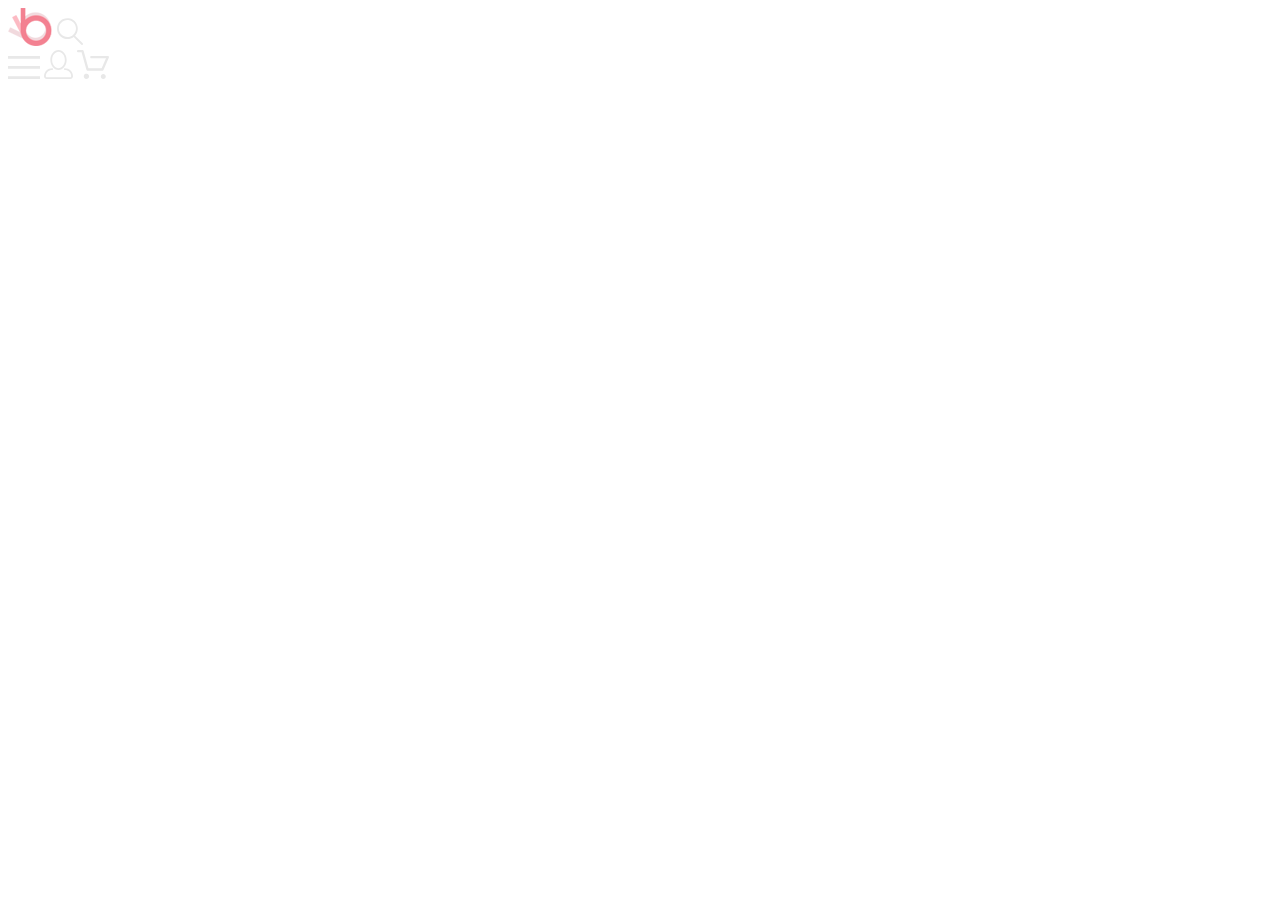
==== index.html @ bb1c9bf8 "g" ====
<!DOCTYPE html>
<html lang="en">

<head>
    <meta charset="UTF-8">
    <meta name="viewport" content="width=device-width, initial-scale=1.0">
    <title>Shop</title>
    <link rel="stylesheet" href="css/style.css">
</head>

<body>
    <header class="page-header">
        <div class="header__logo-wrp">
            <img src="/images/logo.png" alt="logo">
            <img src="/images/search.svg" alt="search">
        </div>
        <div class="header__menu-wrp">
            <img src="/images/menu.svg" alt="menu">
            <img src="/images/user.svg" alt="user">
            <img src="/images/cart.svg" alt="cart">
        </div>
    </header>
</body>

</html>
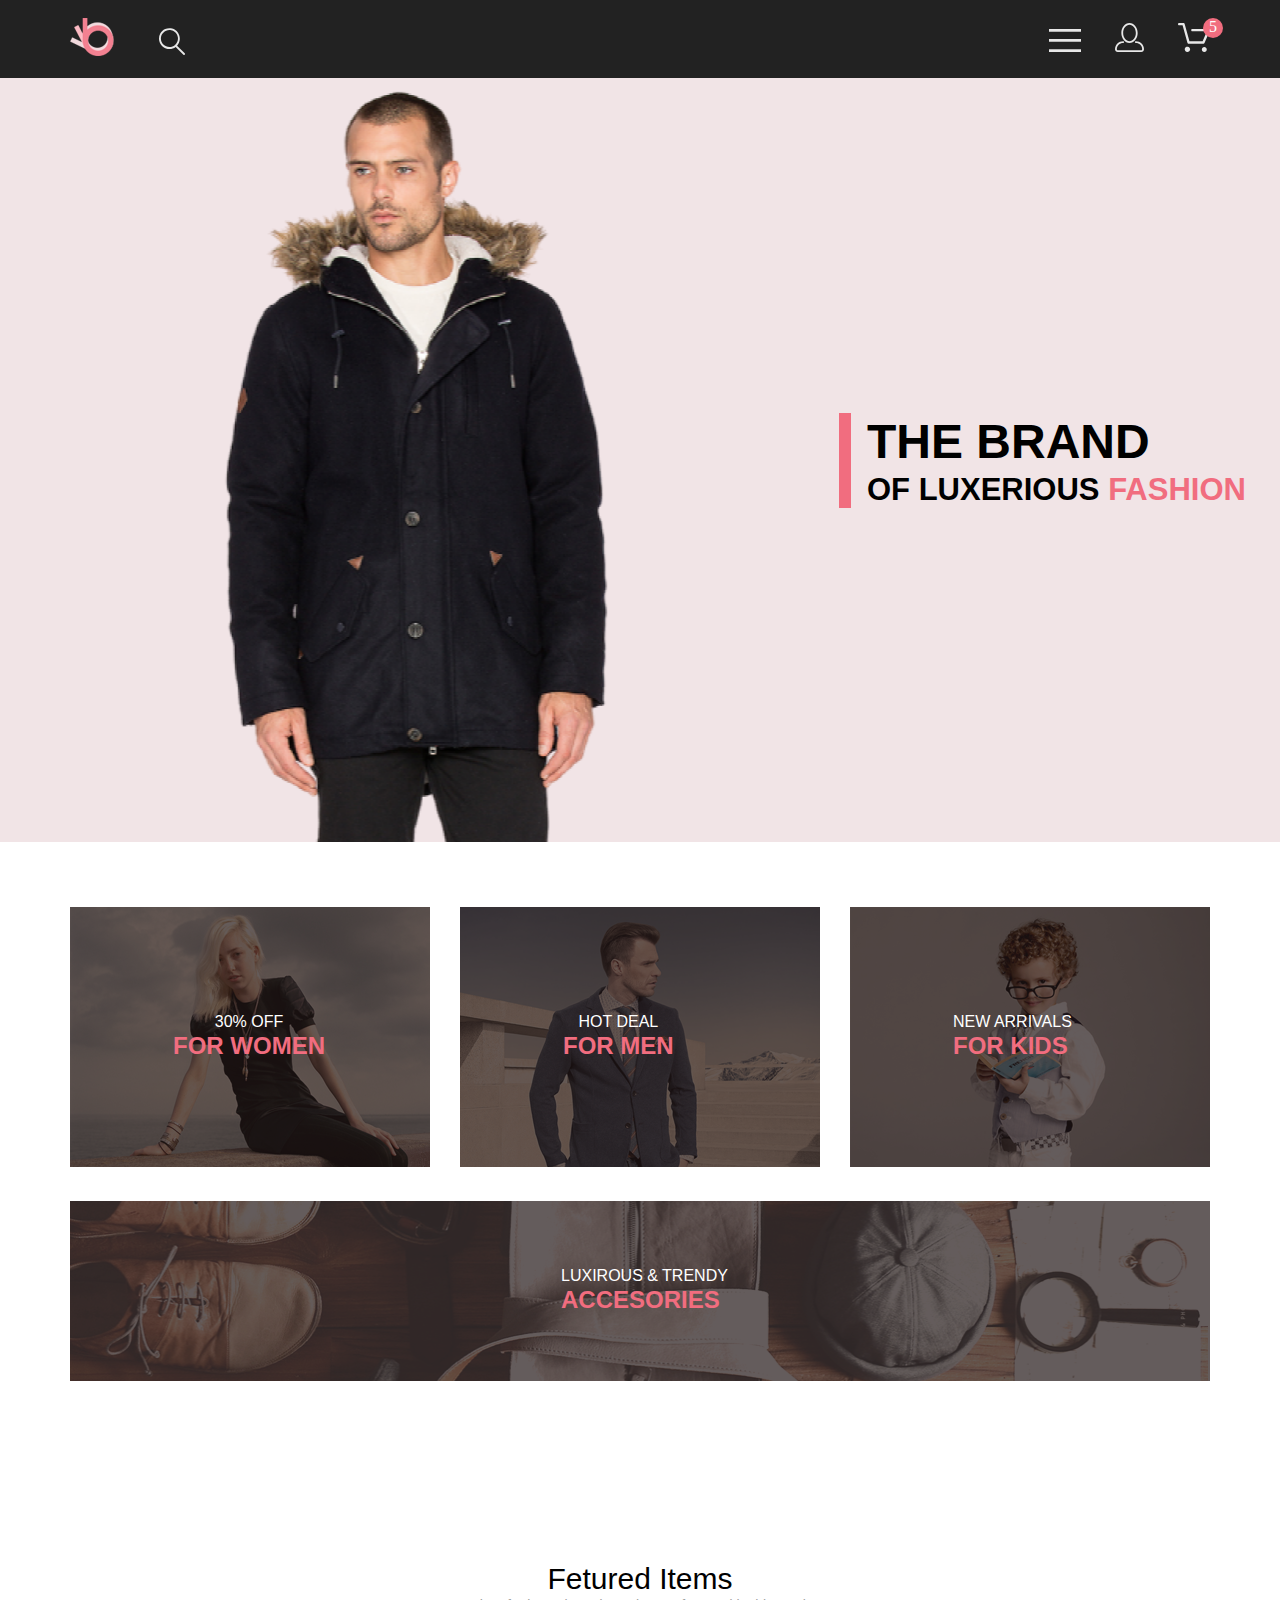
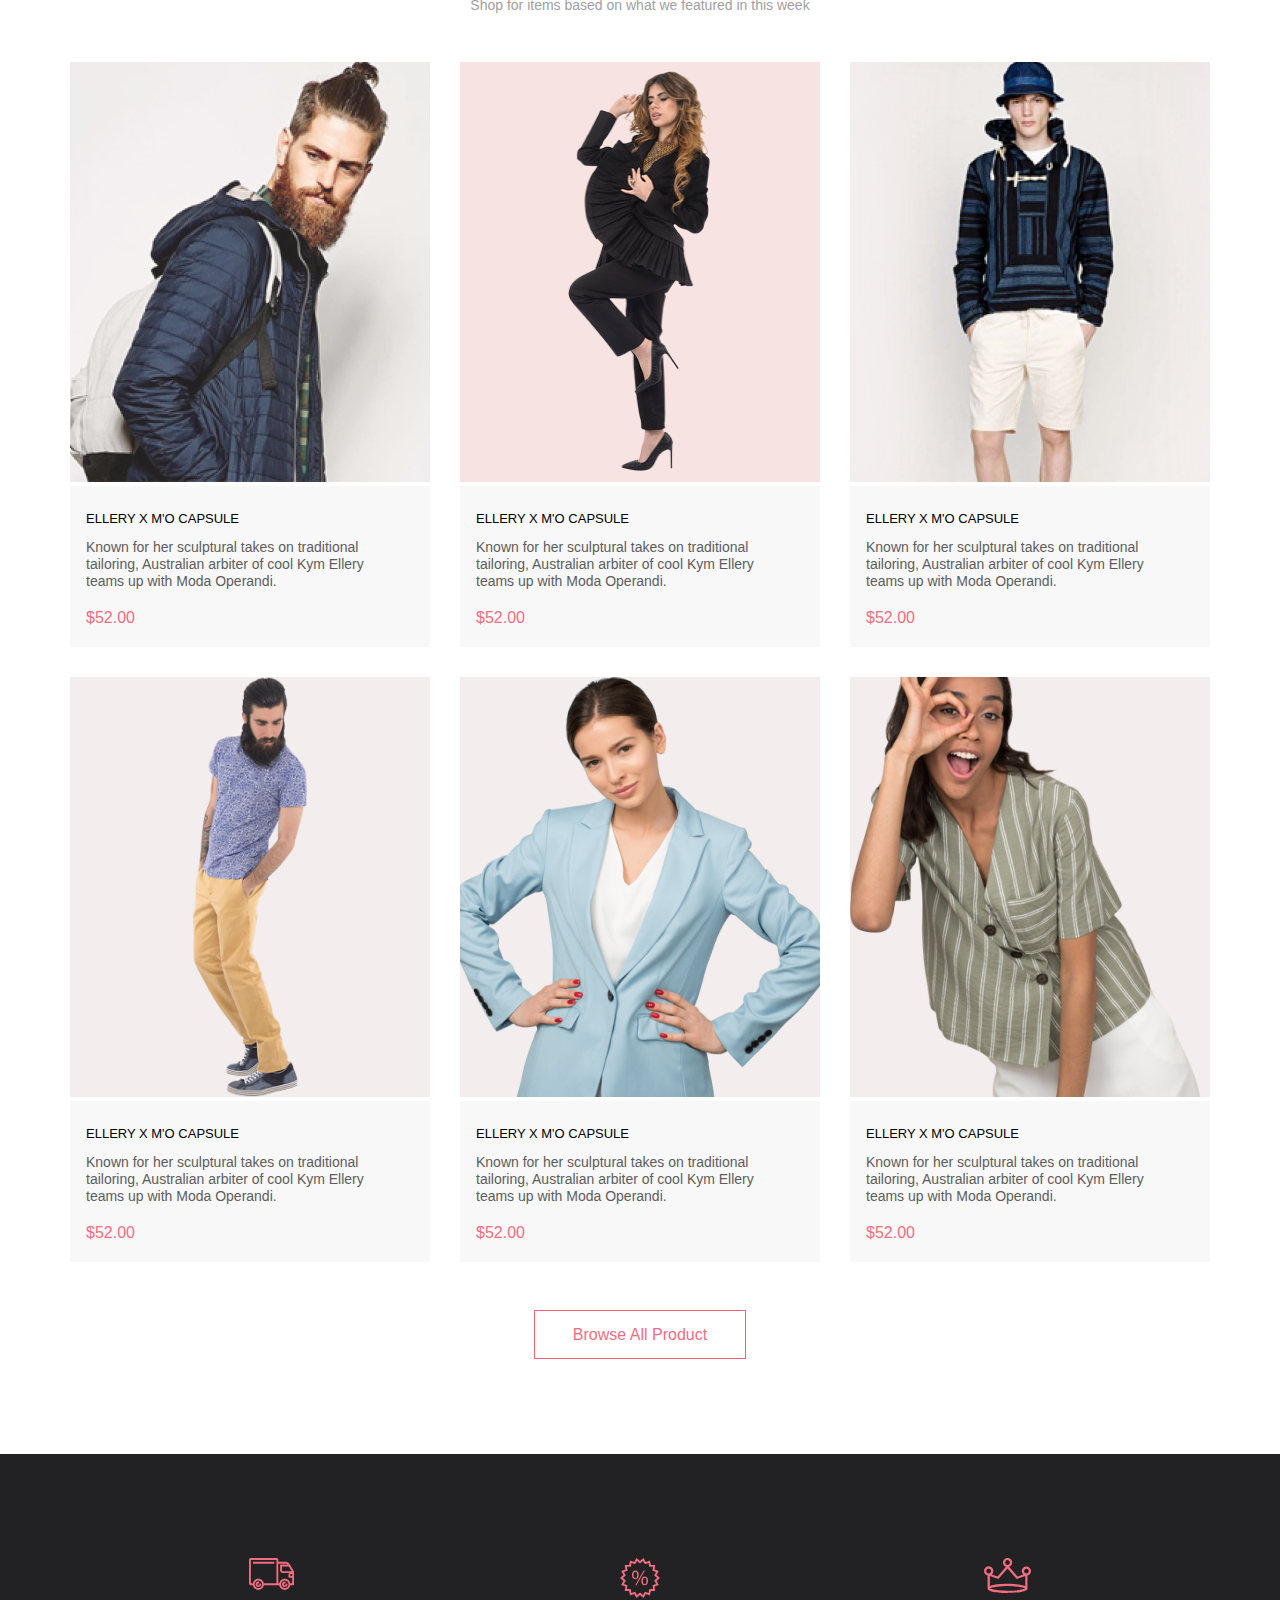
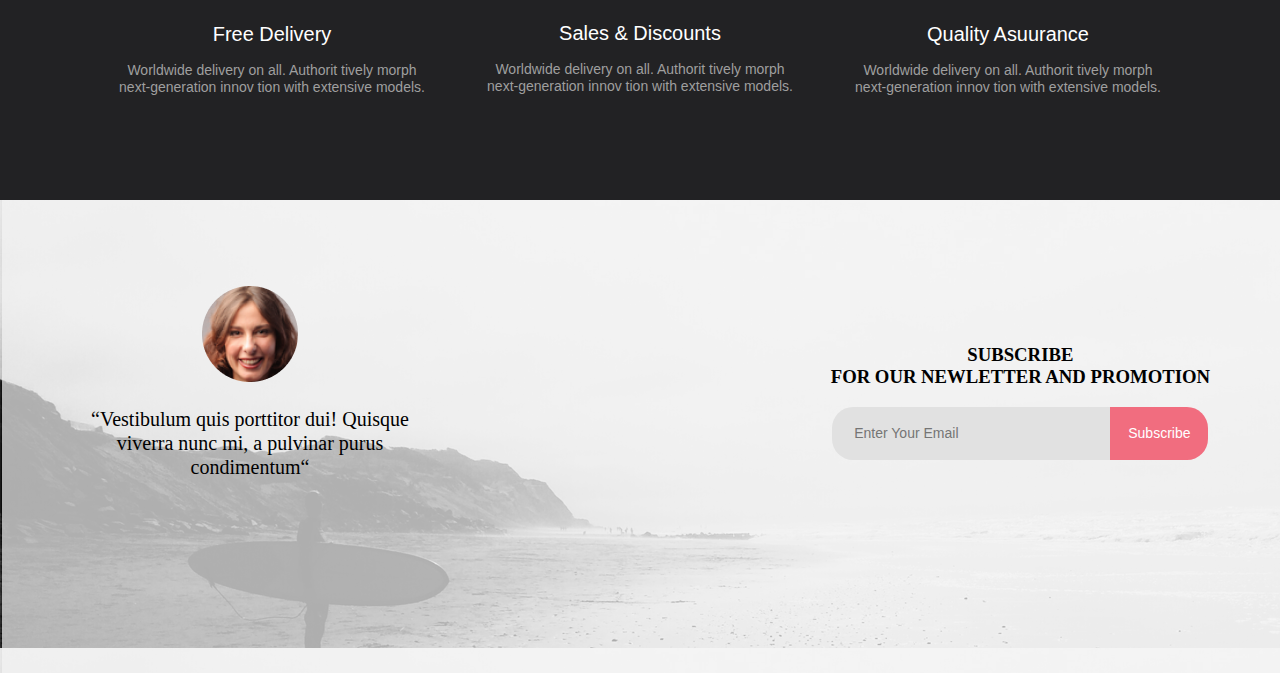
==== commit b1a5d6b1: "g" ====
--- a/index.html
+++ b/index.html
@@ -9,17 +9,179 @@
 </head>
 
 <body>
+    <nav class="menu">
+        <div class="container container--menu">
+            <div class="menu__logo-wrp">
+                <a href="#"><img class="logo" src="images/logo.png" alt="logo"></a>
+                <img src="images/search.svg" alt="search">
+            </div>
+            <div class="menu__menu-wrp">
+                <img class="menu-img" src="images/menu.svg" alt="menu">
+                <img class="user" src="images/user.svg" alt="user">
+                <div class="cart-wrp">
+                    <img class="cart" src="images/cart.svg" alt="cart">
+                    <span class="cart_nmbr">5</span>
+                </div>
+            </div>
+        </div>
+    </nav>
     <header class="page-header">
-        <div class="header__logo-wrp">
-            <img src="/images/logo.png" alt="logo">
-            <img src="/images/search.svg" alt="search">
-        </div>
-        <div class="header__menu-wrp">
-            <img src="/images/menu.svg" alt="menu">
-            <img src="/images/user.svg" alt="user">
-            <img src="/images/cart.svg" alt="cart">
-        </div>
+        <img class="header-img" src="images/header-img.png" alt="photo" width="800" height="764">
+        <h1 class="header_heading"><span class="header_heading--big">the brand</span><span
+                class="header_heading--bol_">of luxerious <span class="header_heading--pink">fashion</span></span>
+        </h1>
     </header>
+
+    <main>
+        <aside class="grid container">
+            <div class="grid_wrp">
+                <img class="grid_women" src="images/for-women.png" alt="women" width="360" height="260">
+                <div class="grid_txt-wrp">
+                    <p class="grid_txt">30% OFF</p>
+                    <p class="grid_txt--pink">FOR WOMEN</p>
+                </div>
+            </div>
+            <div class="grid_wrp">
+                <img class="grid_men" src="images/for-men.png" alt="men" width="360" hheight="260">
+                <div class="grid_txt-wrp">
+                    <p class="grid_txt">HOT DEAL</p>
+                    <p class="grid_txt--pink">FOR MEN</p>
+                </div>
+            </div>
+            </div>
+            <div class="grid_wrp">
+                <img class="grid_kids" src="images/for-kids.png" alt="kids" width="360" hheight="260">
+                <div class="grid_txt-wrp">
+                    <p class="grid_txt">NEW ARRIVALS</p>
+                    <p class="grid_txt--pink">FOR KIDS</p>
+                </div>
+            </div>
+            <div class="grid_wrp grid_wrp--column">
+                <img class="grid_accesories" src="images/accesories.png" alt="accesories" width="1140" height="180">
+                <div class="grid_accesories--position">
+                    <p class="grid_txt">LUXIROUS & TRENDY</p>
+                    <p class="grid_txt--pink">ACCESORIES</p>
+                </div>
+            </div>
+        </aside>
+
+        <section class="featured-items container">
+            <h1 class="featured_heading">fetured items</h1>
+            <p class="featured_txt">Shop for items based on what we featured in this week</p>
+            <div class="featured_grid">
+                <div class="card">
+                    <img src="images/featured-img.png" alt="photo" width="360" height="420">
+                    <div class="card_txt-wrp">
+                        <h3 class="card_heading">ellery x m'o capsule</h3>
+                        <p class="featured_txt card_txt">Known for her sculptural takes on traditional tailoring,
+                            Australian
+                            arbiter
+                            of cool Kym Ellery teams up with Moda Operandi.</p>
+                        <span class="card_price">$52.00</span>
+                    </div>
+                </div>
+                <div class="card">
+                    <img src="images/featured-img2.png" alt="photo" width="360" height="420">
+                    <div class="card_txt-wrp">
+                        <h3 class="card_heading">ellery x m'o capsule</h3>
+                        <p class="featured_txt card_txt">Known for her sculptural takes on traditional tailoring,
+                            Australian
+                            arbiter
+                            of cool Kym Ellery teams up with Moda Operandi.</p>
+                        <span class="card_price">$52.00</span>
+                    </div>
+                </div>
+                <div class="card">
+                    <img src="images/featured-img3.png" alt="photo" width="360" height="420">
+                    <div class="card_txt-wrp">
+                        <h3 class="card_heading">ellery x m'o capsule</h3>
+                        <p class="featured_txt card_txt">Known for her sculptural takes on traditional tailoring,
+                            Australian
+                            arbiter
+                            of cool Kym Ellery teams up with Moda Operandi.</p>
+                        <span class="card_price">$52.00</span>
+                    </div>
+                </div>
+                <div class="card">
+                    <img src="images/featured-img4.png" alt="photo" width="360" height="420">
+                    <div class="card_txt-wrp">
+                        <h3 class="card_heading">ellery x m'o capsule</h3>
+                        <p class="featured_txt card_txt">Known for her sculptural takes on traditional tailoring,
+                            Australian
+                            arbiter
+                            of cool Kym Ellery teams up with Moda Operandi.</p>
+                        <span class="card_price">$52.00</span>
+                    </div>
+                </div>
+                <div class="card">
+                    <img src="images/featured-img5.png" alt="photo" width="360" height="420">
+                    <div class="card_txt-wrp">
+                        <h3 class="card_heading">ellery x m'o capsule</h3>
+                        <p class="featured_txt card_txt">Known for her sculptural takes on traditional tailoring,
+                            Australian
+                            arbiter
+                            of cool Kym Ellery teams up with Moda Operandi.</p>
+                        <span class="card_price">$52.00</span>
+                    </div>
+                </div>
+                <div class="card">
+                    <img src="images/featured-img6.png" alt="photo" width="360" height="420">
+                    <div class="card_txt-wrp">
+                        <h3 class="card_heading">ellery x m'o capsule</h3>
+                        <p class="featured_txt card_txt">Known for her sculptural takes on traditional tailoring,
+                            Australian
+                            arbiter
+                            of cool Kym Ellery teams up with Moda Operandi.</p>
+                        <span class="card_price">$52.00</span>
+                    </div>
+                </div>
+            </div>
+            <button class="featured_btn card_price">browse all product</button>
+        </section>
+        <section class="info">
+            <div class="delivery margin">
+                <img src="images/delivery.svg" alt="delivery">
+                <h3 class="info_heading info_heading--deliv">free delivery</h3>
+                <p class="featured_txt info_txt">Worldwide delivery on all. Authorit tively morph next-generation innov
+                    tion with extensive models.</p>
+            </div>
+            <div class="discount margin">
+                <img src="images/discount.svg" alt="discount">
+                <h3 class="info_heading info_heading--disc">sales & discounts</h3>
+                <p class="featured_txt info_txt">Worldwide delivery on all. Authorit tively morph next-generation innov
+                    tion with extensive models.</p>
+            </div>
+            <div class="quality">
+                <img src="images/quality.svg" alt="quality">
+                <h3 class="info_heading info_heading--qual">quality asuurance</h3>
+                <p class="featured_txt info_txt">Worldwide delivery on all. Authorit tively morph next-generation innov
+                    tion with extensive models.</p>
+            </div>
+        </section>
+        <footer class="page-footer">
+            <div class="container footer_flex">
+                <div class="footer_info">
+                    <img src="images/footer-info-img.png" alt="photo">
+                    <p class="footer_info-txt">“Vestibulum quis porttitor dui! Quisque viverra nunc mi, a pulvinar purus
+                        <span class="italic">condimentum</span>“
+                    </p>
+                </div>
+                <form class="footer_form" action="#" method="post">
+                    <h3 class="form_heading">
+                        <div class="form_heading--bold">SUBSCRIBE</div>
+                        <div class="form_heading--regul">FOR OUR NEWLETTER AND PROMOTION</div>
+                    </h3>
+                    <input class="footer_email" type="email" placeholder="Enter Your Email">
+                    <input class="footer_submit" type="submit" value="Subscribe">
+                </form>
+            </div>
+            <div class="copy">
+                <span class="copy_txt"></span>
+                <a href="" class="copy_link"><img src="" alt="" class="copy_img"></a>
+                <a href="" class="copy_link"><img src="" alt="" class="copy_img"></a>
+                <a href="" class="copy_link"><img src="" alt="" class="copy_img"></a>
+        </footer>
+    </main>
 </body>
 
 </html>--- a/css/style.css
+++ b/css/style.css
@@ -0,0 +1,427 @@
+@font-face {
+    font-family: 'lato-black';
+    src: url('../fonts/lato-black-webfont.eot');
+    src: url('../fonts/lato-black-webfont.eot?#iefix') format('embedded-opentype'),
+         url('../fonts/lato-black-webfont.woff2') format('woff2'),
+         url('../fonts/lato-black-webfont.woff') format('woff');
+    font-weight: normal;
+    font-style: normal;
+
+}
+
+@font-face {
+    font-family: 'lato-bold';
+    src: url('../fonts/lato-bold-webfont.eot');
+    src: url('../fonts/lato-bold-webfont.eot?#iefix') format('embedded-opentype'),
+         url('../fonts/lato-bold-webfont.woff2') format('woff2'),
+         url('../fonts/lato-bold-webfont.woff') format('woff');
+    font-weight: normal;
+    font-style: normal;
+
+}
+
+@font-face {
+    font-family: 'lato-light';
+    src: url('../fonts/lato-light-webfont.eot');
+    src: url('../fonts/lato-light-webfont.eot?#iefix') format('embedded-opentype'),
+         url('../fonts/lato-light-webfont.woff2') format('woff2'),
+         url('../fonts/lato-light-webfont.woff') format('woff');
+    font-weight: normal;
+    font-style: normal;
+
+}
+
+@font-face {
+    font-family: 'lato-regular';
+    src: url('../fonts/lato-regular-webfont.eot');
+    src: url('../fonts/lato-regular-webfont.eot?#iefix') format('embedded-opentype'),
+         url('../fonts/lato-regular-webfont.woff2') format('woff2'),
+         url('../fonts/lato-regular-webfont.woff') format('woff');
+    font-weight: normal;
+    font-style: normal;
+
+}
+
+body {
+    margin: 0 auto;
+    max-width: 1600px;
+}
+
+.container {
+    margin: 0 auto;
+    max-width: 1140px;
+}
+
+.menu {
+    background: #222222;
+    padding: 18px 0;
+}
+
+.container--menu {
+    display: flex;
+    justify-content: space-between;
+    align-items: center;
+}
+
+.logo {
+    margin-right: 40px;
+}
+
+.menu-img {
+    padding-right: 30px;
+}
+
+.user {
+    padding-right: 30px;
+}
+
+.cart-wrp {
+    position: relative;
+    display: inline;
+}
+
+.cart_nmbr {
+    position: absolute;
+    background-color: #F16D7F;
+    color: #fff;
+    width: 20px;
+    height: 20px;
+    border-radius: 50%;
+    text-align: center;
+    top: -20px;
+    right: -13px;
+}
+
+.page-header {
+    background: #F1E4E6;
+    display: flex;
+    align-items: center;
+}
+
+.header-img {
+    margin-right: 39px
+}
+
+.header_heading {
+    text-transform: uppercase;
+    font-size: 31px;
+    line-height: 37px;    
+    margin: 0;
+    border-left: 12px solid #F16D7F;
+    padding-left: 16px;
+    box-sizing: border-box;
+    font-family: lato-black, arial, sans-serif;
+    width: 407px;
+}
+
+.header_heading--big {
+    font-size: 48px;
+    line-height: 58px;
+    display: block;
+}
+
+.header_heading--bold {
+    display: block;
+    font-family: lato-bold, arial, sans-serif;
+}
+
+.header_heading--pink {
+    color: #F16D7F;
+}
+
+.grid {
+    display: grid;
+    grid-template-columns: repeat(3, 1fr);
+    grid-template-rows: repeat(2, 1fr);
+    grid-gap: 30px;
+    padding: 65px 0 96px 0;
+}
+
+.grid_wrp {
+    position: relative;
+}
+
+.grid_wrp--column {
+    grid-column: 1/ 4;
+}
+
+.grid_txt-wrp {
+    position: absolute;
+    top: 105px;
+    left: 103px;
+}
+
+.grid_txt {
+    margin: 0;
+    font-size: 16px;
+    line-height: 19px;
+    font-family: lato-regular, arial, sans-serif;
+    color: #fff;
+    text-align: center;
+}
+
+.grid_accesories--position {
+    top: 65px;
+    left: 491px;
+    position: absolute;
+}
+
+.grid_txt--pink {
+    font-size: 24px;
+    line-height: 29px;
+    color: #F16D7F;
+    font-family: lato-bold, arial, sans-serif;
+    margin: 0;
+    font-weight: 700;
+}
+
+.featured-items {
+    padding-bottom: 95px;
+    display: flex;
+    flex-wrap: wrap;
+    justify-content: center;
+}
+
+.featured_heading {
+    font-size: 30px;
+    line-height: 36px;
+    font-family: lato-bold, arial, sans-serif;
+    text-transform: capitalize;
+    text-align: center;
+    margin: 0;
+    font-weight: 400;
+    width: 100%;
+}
+
+.featured_txt {
+    font-size: 14px;
+    line-height: 17px;
+    color: #9F9F9F;
+    text-align: center;
+    margin: 0;
+    font-family: lato-light, arial, sans-serif;
+    width: 100%;
+}
+
+.featured_grid {
+    padding: 48px 0;
+}
+
+.featured_grid {
+    display: grid;
+    grid-template-columns: repeat(3, 1fr);
+    grid-template-rows: repeat(2, 1fr);
+    grid-gap: 30px;
+}
+
+.card_txt-wrp {
+    background-color: #F8F8F8;
+    padding: 25px 28px 20px 16px;
+}
+
+.card_heading {
+    margin: 0;
+    text-transform: uppercase;
+    font-size: 13px;
+    line-height: 16px;
+    font-family: lato-regular, arial, sans-serif;
+    font-weight: 400;
+}
+
+.card_txt {
+    text-align: left;
+    padding: 12px 0 18px 0;
+    color: #5D5D5D;
+}
+
+.card_price {
+    font-size: 16px;
+    line-height: 19px;
+    color: #F16D7F;
+    font-family: lato-regular, arial, sans-serif;
+}
+
+.featured_btn {
+    padding: 14px 38px;
+    background-color: transparent;
+    border: 1px solid #F26376;
+    text-transform: capitalize;
+}
+
+.info {
+    background: #222224;
+    display: flex;
+    padding: 104px 0;
+    justify-content: center;
+    text-align: center;
+}
+
+.delivery {
+    margin-right: 44px;
+}
+
+.discount {
+    margin-right: 44px;
+}
+
+.info_heading {
+    font-size: 19.96px;
+    line-height: 24px;
+    color: #fff;
+    margin: 0;
+    margin-bottom: 16px;
+    font-family: lato-regular, arial, sans-serif;
+    text-transform: capitalize;
+    font-weight: 400;
+}
+
+.info_heading--deliv {
+    margin-top: 28px;
+}
+
+.info_heading--disc {
+    margin-top: 19px;
+}
+
+.info_heading--qual {
+    margin-top: 25px;
+}
+
+.info_txt {
+    width: 324px;
+}
+
+.page-footer {
+    background-image: url(../images/footer-bcg-img.png);
+}
+
+.footer_flex {
+    display: flex;
+    justify-content: space-between;
+    align-items: center;
+    padding-top: 86px;
+    padding-bottom: 156px;
+}
+
+.footer_info {
+    text-align: center;
+    width: 360px;
+    font-size: 20px;
+    line-height: 24px;
+}
+
+.footer_info-txt {
+    font-size: 20px;
+    line-height: 24px;
+}
+
+.footer_form {
+    text-align: center;
+}
+
+.footer
+
+.italic {
+    font-style: italic;
+    display: block;
+}
+
+.footer_email {
+    font-size: 14px;
+    line-height: 17px;
+    border: none;
+    outline: none;
+    border-top-left-radius: 21px;
+    border-bottom-left-radius: 21px;
+    width: 256px;
+    background-color: #E1E1E1;
+    padding: 18px 0 18px 22px;
+}
+
+.footer_submit {
+    font-size: 14px;
+    line-height: 17px;
+    margin-left: -4px;
+    color: #FFFFFF;
+    background-color: #F16D7F;
+    border: none;
+    outline: none;
+    padding: 18px;
+    border-bottom-right-radius: 21px;
+    border-top-right-radius: 21px;
+}
+
+@media (max-width:768px) {
+
+.menu {
+    padding-right: 32px;
+    padding-left: 32px;
+}
+
+.menu-img {
+    padding-right: 25px;
+}
+
+.user {
+    padding-right:42px;
+}
+
+.header-img {
+    width: 386px;
+    height: 386px;
+}
+
+.header_heading {
+    width: 310px;
+    font-size: 23px;
+    line-height: 28px;
+}
+
+.header_heading--big {
+    font-size: 44px;
+    line-height: 51px;
+}
+}
+
+@media (max-width:376px) {
+
+.menu {
+    padding-right: 16px;
+    padding-left: 16px;
+}
+
+.menu-img {
+    padding: 0;
+}
+
+.cart {
+    display: none;
+}
+
+.user {
+    display: none;
+}
+
+.cart_nmbr {
+    display: none;
+}
+
+.page-header {
+    padding: 148px 56px;
+}
+
+.header-img {
+    display: none;
+}
+
+.header_heading {
+    font-size: 19px;
+    line-height: 24px;
+    width: 263px;
+}
+
+.header_heading--big {
+    font-size: 38px;
+    line-height: 42px;
+}
+}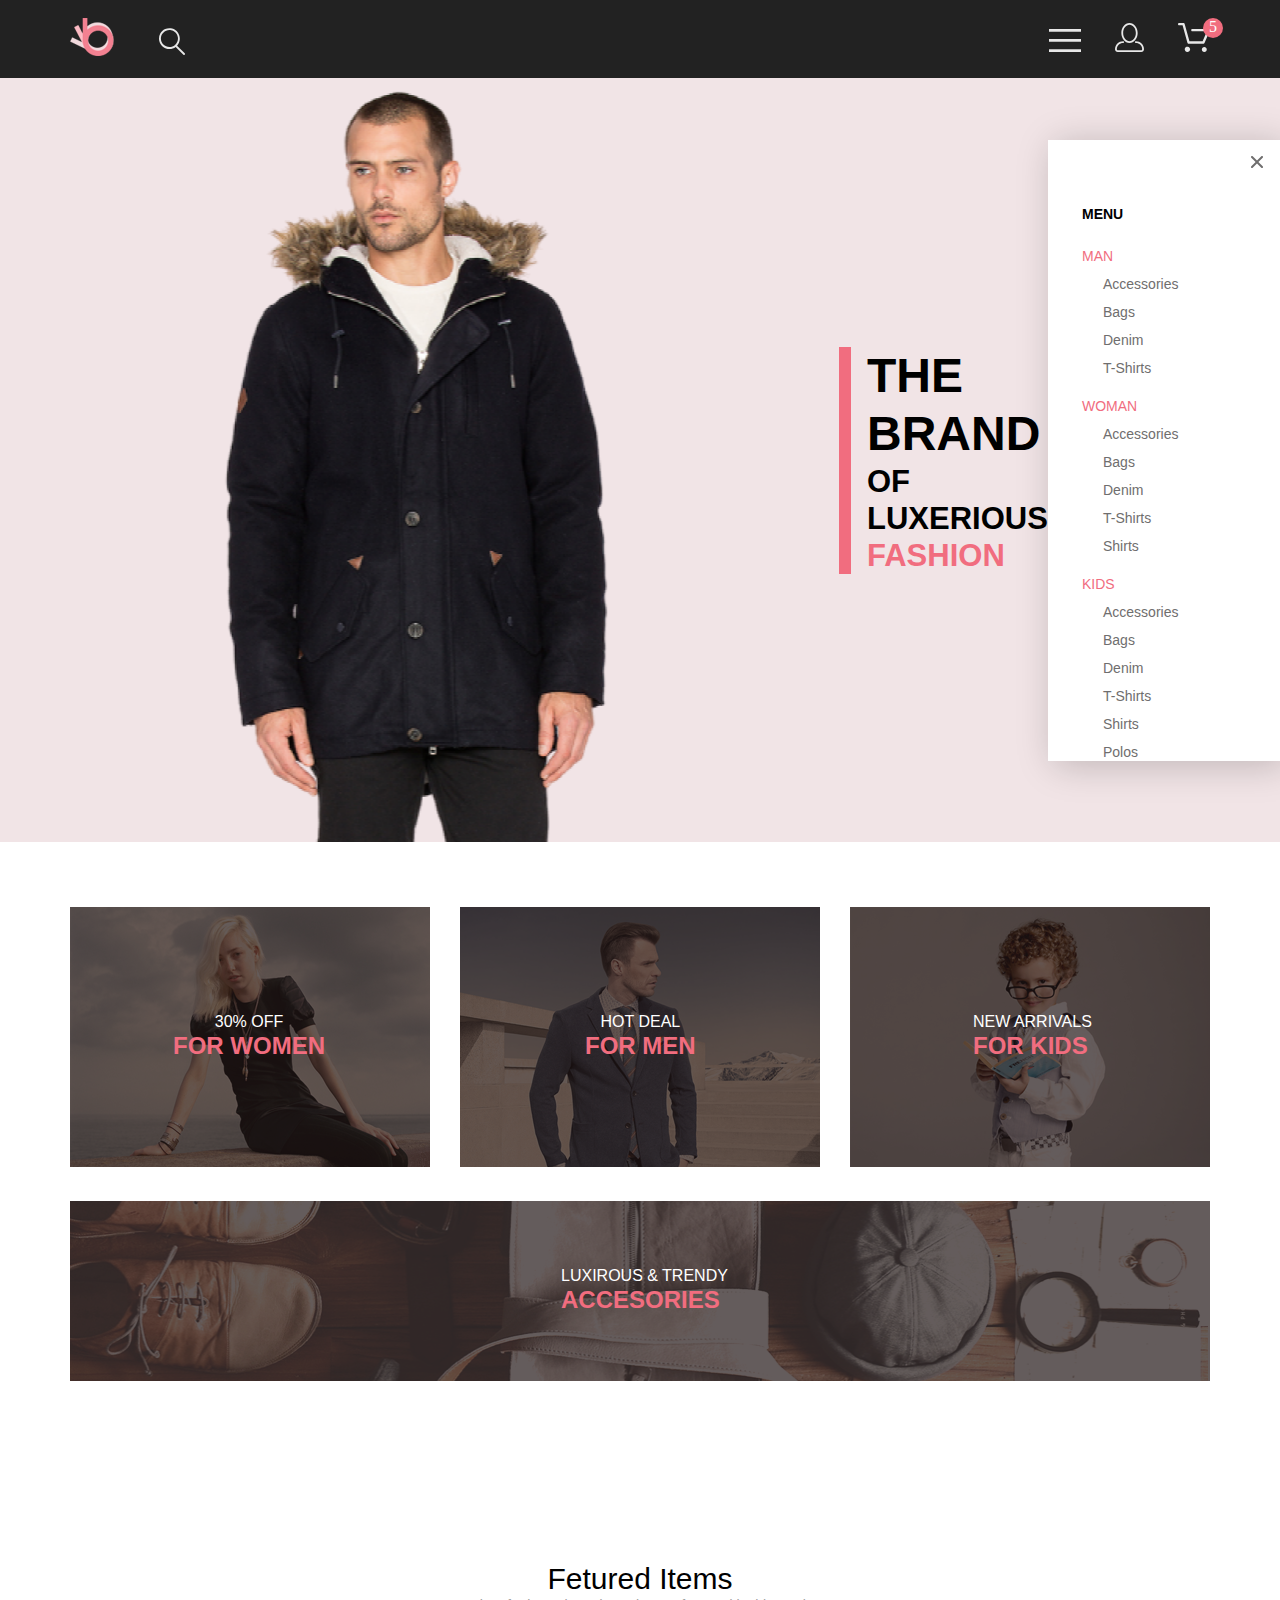
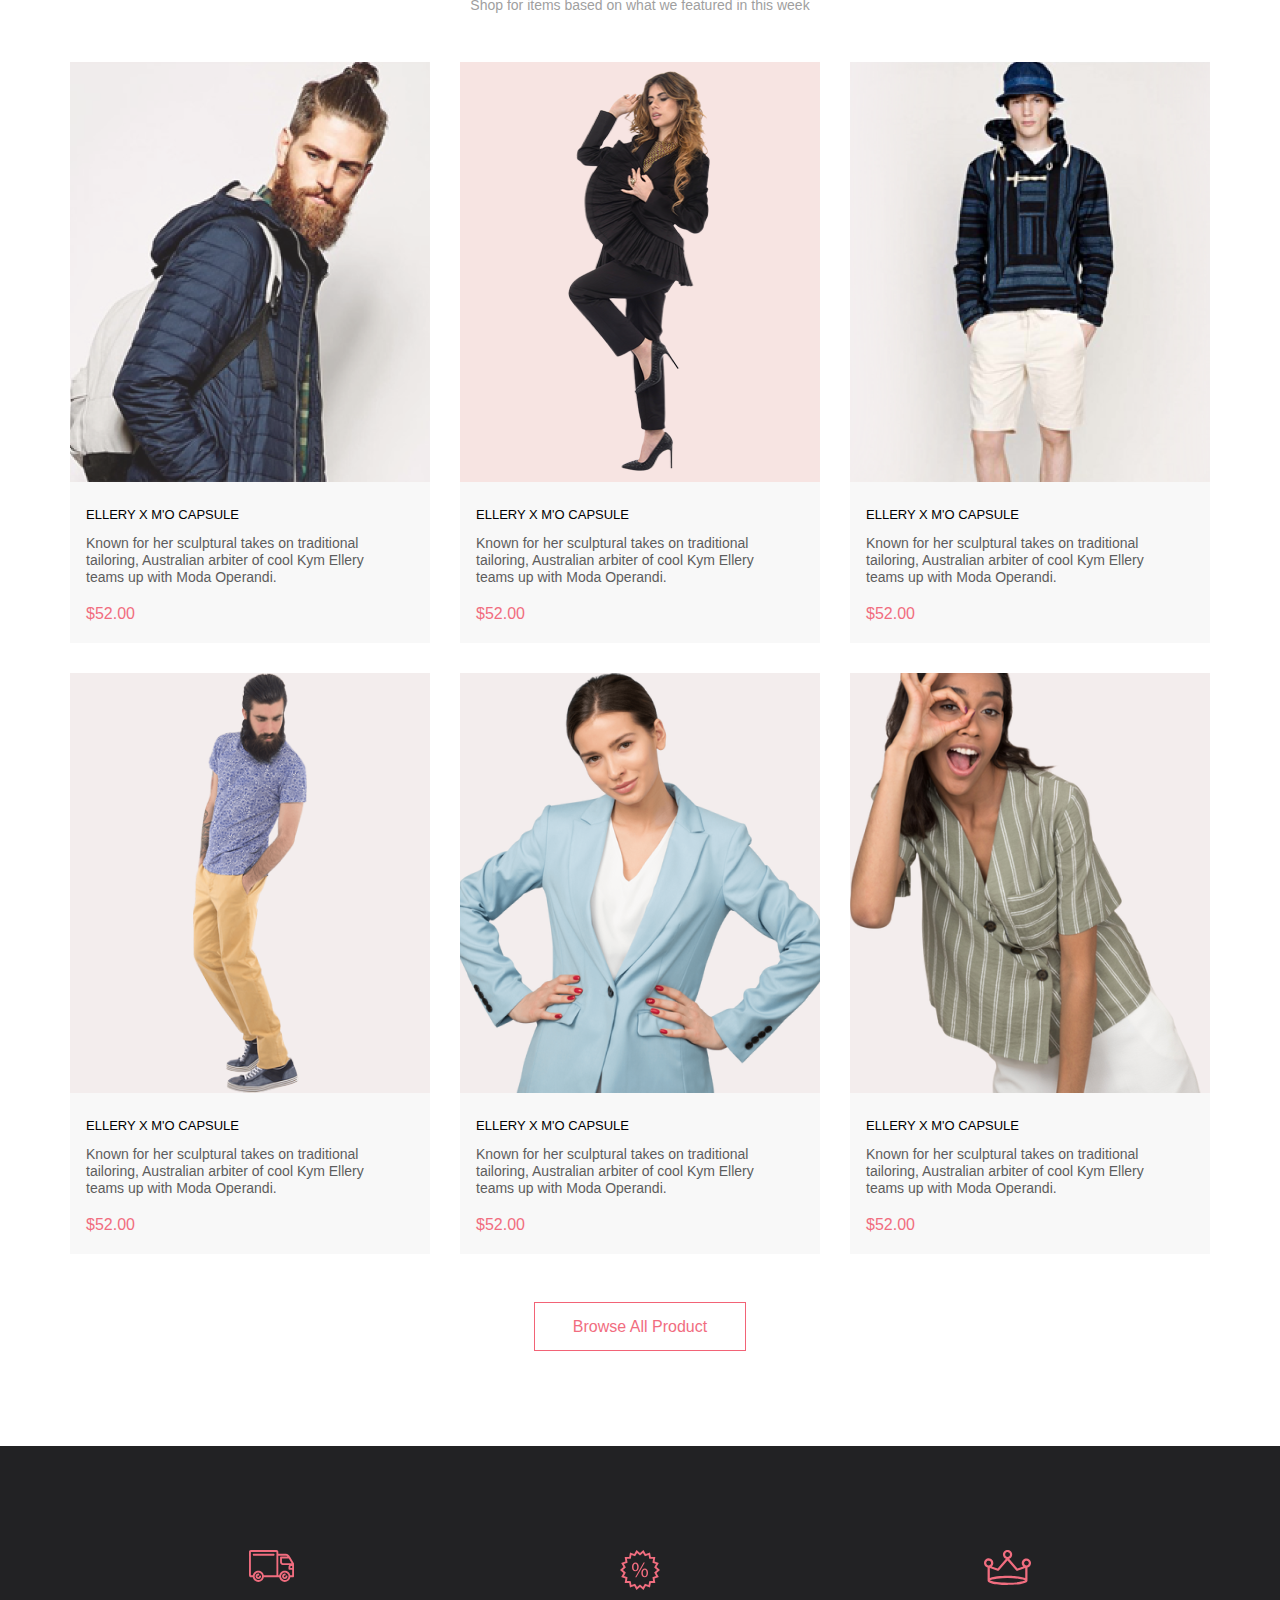
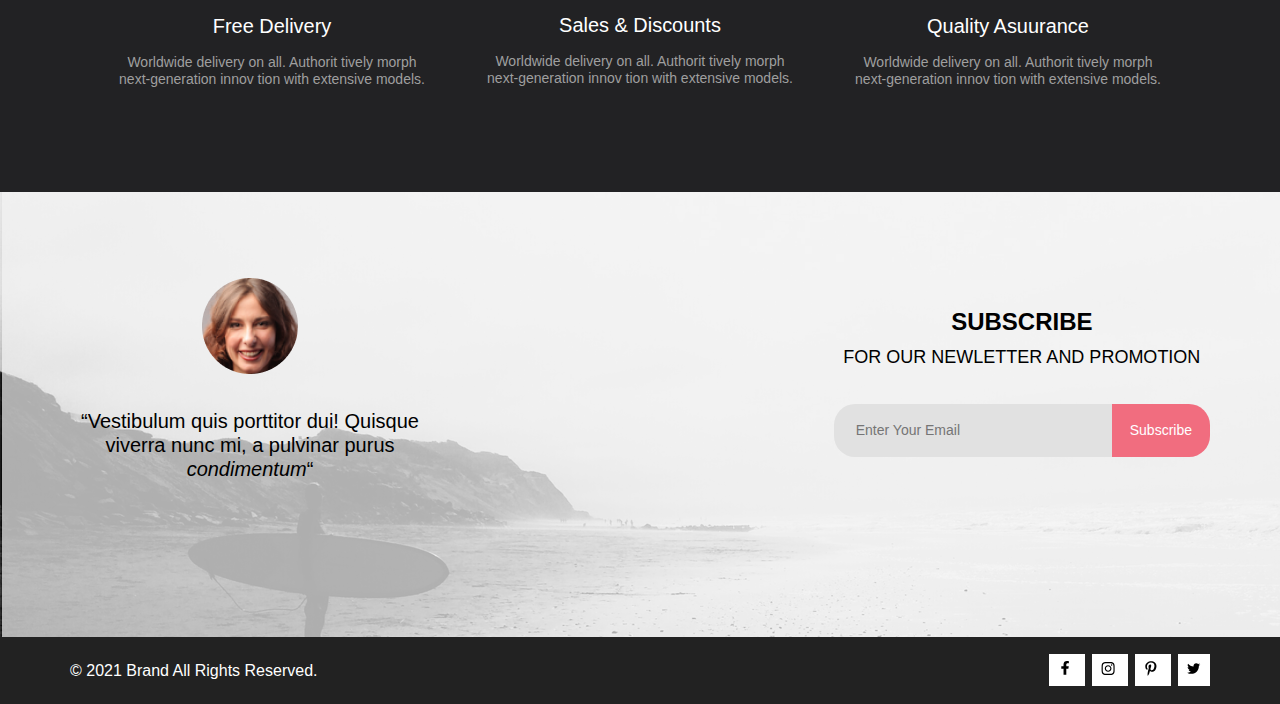
==== commit 103b389e: "ДЗ-1" ====
--- a/index.html
+++ b/index.html
@@ -12,15 +12,23 @@
     <nav class="menu">
         <div class="container container--menu">
             <div class="menu__logo-wrp">
-                <a href="#"><img class="logo" src="images/logo.png" alt="logo"></a>
+                <a href="#" class="logo">
+                    <img src="images/logo.png" alt="logo" width="44" height="38">
+                </a>
                 <img src="images/search.svg" alt="search">
             </div>
             <div class="menu__menu-wrp">
-                <img class="menu-img" src="images/menu.svg" alt="menu">
-                <img class="user" src="images/user.svg" alt="user">
+                <a href="#" class="menu-img">
+                    <img src="images/menu.svg" alt="menu">
+                </a>
+                <a href="" class="user">
+                    <img src="images/user.svg" alt="user">
+                </a>
                 <div class="cart-wrp">
-                    <img class="cart" src="images/cart.svg" alt="cart">
-                    <span class="cart_nmbr">5</span>
+                    <a href="" class="cart">
+                        <img class="cart" src="images/cart.svg" alt="cart">
+                        <span class="cart_nmbr">5</span>
+                    </a>
                 </div>
             </div>
         </div>
@@ -30,28 +38,60 @@
         <h1 class="header_heading"><span class="header_heading--big">the brand</span><span
                 class="header_heading--bol_">of luxerious <span class="header_heading--pink">fashion</span></span>
         </h1>
+        <div class="page-header--dark">
+            <div class="header_menu">
+                <div class="cross">
+                    <img class="header_menu-img" src="images/cross.svg" alt="cross">
+                </div>
+                <h3 class="menu_heading">MENU</h3>
+                <span class="menu_list-name">MAN</span>
+                <ul class="menu_list">
+                    <li class="menu_item">Accessories</li>
+                    <li class="menu_item">Bags</li>
+                    <li class="menu_item">Denim</li>
+                    <li class="menu_item">T-Shirts</li>
+                </ul>
+                <span class="menu_list-name">WOMAN</span>
+                <ul class="menu_list">
+                    <li class="menu_item">Accessories</li>
+                    <li class="menu_item">Bags</li>
+                    <li class="menu_item">Denim</li>
+                    <li class="menu_item">T-Shirts</li>
+                    <li class="menu_item">Shirts</li>
+                </ul>
+                <span class="menu_list-name">KIDS</span>
+                <ul class="menu_list">
+                    <li class="menu_item">Accessories</li>
+                    <li class="menu_item">Bags</li>
+                    <li class="menu_item">Denim</li>
+                    <li class="menu_item">T-Shirts</li>
+                    <li class="menu_item">Shirts</li>
+                    <li class="menu_item">Polos</li>
+                </ul>
+            </div>
+        </div>
     </header>
 
     <main>
         <aside class="grid container">
             <div class="grid_wrp">
-                <img class="grid_women" src="images/for-women.png" alt="women" width="360" height="260">
-                <div class="grid_txt-wrp">
+                <img class="grid_women" src="images/for-women.png" alt="women">
+                <div class="grid_women-wrp">
                     <p class="grid_txt">30% OFF</p>
                     <p class="grid_txt--pink">FOR WOMEN</p>
                 </div>
             </div>
             <div class="grid_wrp">
-                <img class="grid_men" src="images/for-men.png" alt="men" width="360" hheight="260">
-                <div class="grid_txt-wrp">
+                <img class="grid_men" src="images/for-men.png" alt="men">
+                <div class="grid_men-wrp">
                     <p class="grid_txt">HOT DEAL</p>
                     <p class="grid_txt--pink">FOR MEN</p>
                 </div>
             </div>
             </div>
             <div class="grid_wrp">
-                <img class="grid_kids" src="images/for-kids.png" alt="kids" width="360" hheight="260">
-                <div class="grid_txt-wrp">
+                <img class="grid_kids" src="images/for-kids.png" alt="kids">
+                <div class="grid_kids-wrp">
                     <p class="grid_txt">NEW ARRIVALS</p>
                     <p class="grid_txt--pink">FOR KIDS</p>
                 </div>
@@ -70,62 +110,74 @@
             <p class="featured_txt">Shop for items based on what we featured in this week</p>
             <div class="featured_grid">
                 <div class="card">
-                    <img src="images/featured-img.png" alt="photo" width="360" height="420">
-                    <div class="card_txt-wrp">
-                        <h3 class="card_heading">ellery x m'o capsule</h3>
-                        <p class="featured_txt card_txt">Known for her sculptural takes on traditional tailoring,
-                            Australian
-                            arbiter
-                            of cool Kym Ellery teams up with Moda Operandi.</p>
-                        <span class="card_price">$52.00</span>
-                    </div>
-                </div>
-                <div class="card">
-                    <img src="images/featured-img2.png" alt="photo" width="360" height="420">
-                    <div class="card_txt-wrp">
-                        <h3 class="card_heading">ellery x m'o capsule</h3>
-                        <p class="featured_txt card_txt">Known for her sculptural takes on traditional tailoring,
-                            Australian
-                            arbiter
-                            of cool Kym Ellery teams up with Moda Operandi.</p>
-                        <span class="card_price">$52.00</span>
-                    </div>
-                </div>
-                <div class="card">
-                    <img src="images/featured-img3.png" alt="photo" width="360" height="420">
-                    <div class="card_txt-wrp">
-                        <h3 class="card_heading">ellery x m'o capsule</h3>
-                        <p class="featured_txt card_txt">Known for her sculptural takes on traditional tailoring,
-                            Australian
-                            arbiter
-                            of cool Kym Ellery teams up with Moda Operandi.</p>
-                        <span class="card_price">$52.00</span>
-                    </div>
-                </div>
-                <div class="card">
-                    <img src="images/featured-img4.png" alt="photo" width="360" height="420">
-                    <div class="card_txt-wrp">
-                        <h3 class="card_heading">ellery x m'o capsule</h3>
-                        <p class="featured_txt card_txt">Known for her sculptural takes on traditional tailoring,
-                            Australian
-                            arbiter
-                            of cool Kym Ellery teams up with Moda Operandi.</p>
-                        <span class="card_price">$52.00</span>
-                    </div>
-                </div>
-                <div class="card">
-                    <img src="images/featured-img5.png" alt="photo" width="360" height="420">
-                    <div class="card_txt-wrp">
-                        <h3 class="card_heading">ellery x m'o capsule</h3>
-                        <p class="featured_txt card_txt">Known for her sculptural takes on traditional tailoring,
-                            Australian
-                            arbiter
-                            of cool Kym Ellery teams up with Moda Operandi.</p>
-                        <span class="card_price">$52.00</span>
-                    </div>
-                </div>
-                <div class="card">
-                    <img src="images/featured-img6.png" alt="photo" width="360" height="420">
+                    <img class="card_img" src="images/featured-img.png" alt="photo" width="360" height="420">
+                    <button class="card_btn"><img class="card_cart-img" src="images/card-cart.svg" alt="cart">Add to
+                        Cart</button>
+                    <div class="card_txt-wrp">
+                        <h3 class="card_heading">ellery x m'o capsule</h3>
+                        <p class="featured_txt card_txt">Known for her sculptural takes on traditional tailoring,
+                            Australian
+                            arbiter
+                            of cool Kym Ellery teams up with Moda Operandi.</p>
+                        <span class="card_price">$52.00</span>
+                    </div>
+                </div>
+                <div class="card">
+                    <img class="card_img" src="images/featured-img2.png" alt="photo" width="360" height="420">
+                    <button class="card_btn"><img class="card_cart-img" src="images/card-cart.svg" alt="cart">Add to
+                        Cart</button>
+                    <div class="card_txt-wrp">
+                        <h3 class="card_heading">ellery x m'o capsule</h3>
+                        <p class="featured_txt card_txt">Known for her sculptural takes on traditional tailoring,
+                            Australian
+                            arbiter
+                            of cool Kym Ellery teams up with Moda Operandi.</p>
+                        <span class="card_price">$52.00</span>
+                    </div>
+                </div>
+                <div class="card">
+                    <img class="card_img" src="images/featured-img3.png" alt="photo" width="360" height="420">
+                    <button class="card_btn"><img class="card_cart-img" src="images/card-cart.svg" alt="cart">Add to
+                        Cart</button>
+                    <div class="card_txt-wrp">
+                        <h3 class="card_heading">ellery x m'o capsule</h3>
+                        <p class="featured_txt card_txt">Known for her sculptural takes on traditional tailoring,
+                            Australian
+                            arbiter
+                            of cool Kym Ellery teams up with Moda Operandi.</p>
+                        <span class="card_price">$52.00</span>
+                    </div>
+                </div>
+                <div class="card">
+                    <img class="card_img" src="images/featured-img4.png" alt="photo" width="360" height="420">
+                    <button class="card_btn"><img class="card_cart-img" src="images/card-cart.svg" alt="cart">Add to
+                        Cart</button>
+                    <div class="card_txt-wrp">
+                        <h3 class="card_heading">ellery x m'o capsule</h3>
+                        <p class="featured_txt card_txt">Known for her sculptural takes on traditional tailoring,
+                            Australian
+                            arbiter
+                            of cool Kym Ellery teams up with Moda Operandi.</p>
+                        <span class="card_price">$52.00</span>
+                    </div>
+                </div>
+                <div class="card">
+                    <img class="card_img" src="images/featured-img5.png" alt="photo" width="360" height="420">
+                    <button class="card_btn"><img class="card_cart-img" src="images/card-cart.svg" alt="cart">Add to
+                        Cart</button>
+                    <div class="card_txt-wrp">
+                        <h3 class="card_heading">ellery x m'o capsule</h3>
+                        <p class="featured_txt card_txt">Known for her sculptural takes on traditional tailoring,
+                            Australian
+                            arbiter
+                            of cool Kym Ellery teams up with Moda Operandi.</p>
+                        <span class="card_price">$52.00</span>
+                    </div>
+                </div>
+                <div class="card">
+                    <img class="card_img" src="images/featured-img6.png" alt="photo" width="360" height="420">
+                    <button class="card_btn"><img class="card_cart-img" src="images/card-cart.svg" alt="cart">Add to
+                        Cart</button>
                     <div class="card_txt-wrp">
                         <h3 class="card_heading">ellery x m'o capsule</h3>
                         <p class="featured_txt card_txt">Known for her sculptural takes on traditional tailoring,
@@ -139,13 +191,13 @@
             <button class="featured_btn card_price">browse all product</button>
         </section>
         <section class="info">
-            <div class="delivery margin">
+            <div class="delivery">
                 <img src="images/delivery.svg" alt="delivery">
                 <h3 class="info_heading info_heading--deliv">free delivery</h3>
                 <p class="featured_txt info_txt">Worldwide delivery on all. Authorit tively morph next-generation innov
                     tion with extensive models.</p>
             </div>
-            <div class="discount margin">
+            <div class="discount">
                 <img src="images/discount.svg" alt="discount">
                 <h3 class="info_heading info_heading--disc">sales & discounts</h3>
                 <p class="featured_txt info_txt">Worldwide delivery on all. Authorit tively morph next-generation innov
@@ -176,12 +228,43 @@
                 </form>
             </div>
             <div class="copy">
-                <span class="copy_txt"></span>
-                <a href="" class="copy_link"><img src="" alt="" class="copy_img"></a>
-                <a href="" class="copy_link"><img src="" alt="" class="copy_img"></a>
-                <a href="" class="copy_link"><img src="" alt="" class="copy_img"></a>
+                <div class="container copy--flex">
+                    <div class="copy_txt">© 2021 Brand All Rights Reserved.</div>
+                    <div class="copy_images">
+                        <a href="#" class="copy_link">
+                            <svg class="copy_img" width="11" height="16" viewBox="0 0 11 16"
+                                xmlns="http://www.w3.org/2000/svg">
+                                <path
+                                    d="M9.08836 8.28L9.50686 5.61602H6.89022V3.88729C6.89022 3.15847 7.25574 2.44806 8.42765 2.44806H9.61722V0.179975C9.61722 0.179975 8.53772 0 7.50561 0C5.35073 0 3.9422 1.27593 3.9422 3.5857V5.61602H1.54688V8.28H3.9422V14.72H6.89022V8.28H9.08836Z" />
+                            </svg>
+                        </a>
+                        <a href="#" class="copy_link">
+                            <svg class="copy_img" width="16" height="15" viewBox="0 0 16 15"
+                                xmlns="http://www.w3.org/2000/svg">
+                                <path
+                                    d="M8.13897 3.68159C6.02383 3.68159 4.31774 5.38491 4.31774 7.49663C4.31774 9.60835 6.02383 11.3117 8.13897 11.3117C10.2541 11.3117 11.9602 9.60835 11.9602 7.49663C11.9602 5.38491 10.2541 3.68159 8.13897 3.68159ZM8.13897 9.9769C6.77211 9.9769 5.65467 8.8646 5.65467 7.49663C5.65467 6.12866 6.76878 5.01636 8.13897 5.01636C9.50915 5.01636 10.6233 6.12866 10.6233 7.49663C10.6233 8.8646 9.50583 9.9769 8.13897 9.9769ZM13.0078 3.52554C13.0078 4.02026 12.6087 4.41538 12.1165 4.41538C11.621 4.41538 11.2252 4.01694 11.2252 3.52554C11.2252 3.03413 11.6243 2.63569 12.1165 2.63569C12.6087 2.63569 13.0078 3.03413 13.0078 3.52554ZM15.5386 4.42866C15.4821 3.23667 15.2094 2.18081 14.3347 1.31089C13.4634 0.440967 12.4058 0.168701 11.2119 0.108936C9.9814 0.039209 6.29321 0.039209 5.0627 0.108936C3.8721 0.165381 2.81453 0.437646 1.93987 1.30757C1.06522 2.17749 0.795836 3.23335 0.735973 4.42534C0.666134 5.65386 0.666134 9.33608 0.735973 10.5646C0.79251 11.7566 1.06522 12.8124 1.93987 13.6824C2.81453 14.5523 3.86878 14.8246 5.0627 14.8843C6.29321 14.9541 9.9814 14.9541 11.2119 14.8843C12.4058 14.8279 13.4634 14.5556 14.3347 13.6824C15.2061 12.8124 15.4788 11.7566 15.5386 10.5646C15.6085 9.33608 15.6085 5.65718 15.5386 4.42866ZM13.949 11.8828C13.6895 12.5335 13.1874 13.0349 12.5322 13.2972C11.5511 13.6857 9.22314 13.596 8.13897 13.596C7.05479 13.596 4.72348 13.6824 3.74573 13.2972C3.09389 13.0382 2.59171 12.5369 2.32898 11.8828C1.93987 10.9033 2.02967 8.57905 2.02967 7.49663C2.02967 6.41421 1.9432 4.08667 2.32898 3.1105C2.58838 2.45972 3.09056 1.95835 3.74573 1.69604C4.7268 1.30757 7.05479 1.39722 8.13897 1.39722C9.22314 1.39722 11.5545 1.31089 12.5322 1.69604C13.184 1.95503 13.6862 2.4564 13.949 3.1105C14.3381 4.08999 14.2483 6.41421 14.2483 7.49663C14.2483 8.57905 14.3381 10.9066 13.949 11.8828Z" />
+                            </svg>
+                        </a>
+                        <a href="#" class="copy_link">
+                            <svg class="copy_img" width="13" height="16" viewBox="0 0 13 16"
+                                xmlns="http://www.w3.org/2000/svg">
+                                <path
+                                    d="M6.74032 0.203125C3.55564 0.203125 0.408203 2.34063 0.408203 5.8C0.408203 8 1.63738 9.25 2.38233 9.25C2.68963 9.25 2.86655 8.3875 2.86655 8.14375C2.86655 7.85313 2.13091 7.23438 2.13091 6.025C2.13091 3.5125 4.03055 1.73125 6.4889 1.73125C8.60271 1.73125 10.1671 2.94062 10.1671 5.1625C10.1671 6.82187 9.50597 9.93437 7.36422 9.93437C6.59133 9.93437 5.93018 9.37187 5.93018 8.56563C5.93018 7.38438 6.74963 6.24062 6.74963 5.02187C6.74963 2.95312 3.835 3.32812 3.835 5.82812C3.835 6.35313 3.90018 6.93437 4.13298 7.4125C3.70463 9.26875 2.82931 12.0344 2.82931 13.9469C2.82931 14.5375 2.91311 15.1188 2.96899 15.7094C3.07452 15.8281 3.02175 15.8156 3.18316 15.7563C4.74757 13.6 4.69169 13.1781 5.3994 10.3562C5.78119 11.0875 6.76826 11.4812 7.55046 11.4812C10.8469 11.4812 12.3275 8.24688 12.3275 5.33125C12.3275 2.22813 9.66427 0.203125 6.74032 0.203125Z" />
+                            </svg>
+                        </a>
+                        <a href="#" class="copy_link">
+                            <svg class="copy_img" width="17" height="14" viewBox="0 0 17 14"
+                                xmlns="http://www.w3.org/2000/svg">
+                                <path
+                                    d="M14.417 3.74052C14.427 3.88264 14.427 4.0248 14.427 4.16692C14.427 8.50192 11.1498 13.4969 5.15986 13.4969C3.31448 13.4969 1.60022 12.9588 0.158203 12.0248C0.420396 12.0552 0.67247 12.0654 0.944752 12.0654C2.46741 12.0654 3.8691 11.5476 4.98843 10.6644C3.5565 10.6339 2.3565 9.68977 1.94305 8.39027C2.14475 8.4207 2.34642 8.44102 2.5582 8.44102C2.85063 8.44102 3.14308 8.40039 3.41533 8.32936C1.92291 8.02477 0.803551 6.70498 0.803551 5.11108V5.07048C1.23715 5.31414 1.74139 5.46642 2.2758 5.4867C1.39849 4.89786 0.823727 3.8928 0.823727 2.75573C0.823727 2.14661 0.985041 1.58823 1.26741 1.10092C2.87077 3.09077 5.28086 4.39023 7.98334 4.53239C7.93293 4.28873 7.90266 4.03495 7.90266 3.78114C7.90266 1.97402 9.35477 0.501953 11.1598 0.501953C12.0976 0.501953 12.9446 0.897891 13.5396 1.53748C14.2757 1.39536 14.9816 1.12123 15.6068 0.745609C15.3648 1.50705 14.8505 2.14664 14.1749 2.5527C14.8304 2.48167 15.4657 2.29889 16.0505 2.04511C15.6069 2.69483 15.0522 3.27348 14.417 3.74052Z" />
+                            </svg>
+                        </a>
+                    </div>
+                </div>
+            </div>
         </footer>
     </main>
+    <script src="script.js"></script>
 </body>
 
 </html>--- a/css/style.css
+++ b/css/style.css
@@ -65,19 +65,25 @@
 
 .logo {
     margin-right: 40px;
+    width: 44px;
+    text-decoration: none;
 }
 
 .menu-img {
     padding-right: 30px;
+    text-decoration: none;
 }
 
 .user {
     padding-right: 30px;
+    text-decoration: none;
+    width: 29px;
 }
 
 .cart-wrp {
     position: relative;
     display: inline;
+    text-decoration: none;
 }
 
 .cart_nmbr {
@@ -96,6 +102,7 @@
     background: #F1E4E6;
     display: flex;
     align-items: center;
+    position: relative;
 }
 
 .header-img {
@@ -127,6 +134,53 @@
 
 .header_heading--pink {
     color: #F16D7F;
+}
+
+.header_menu {
+    width: 232px;
+    height: 100%;
+    margin-left: auto;
+    background-color: #fff;
+    box-shadow: 6px 4px 35px rgba(0, 0, 0, 0.21);
+    padding: 16px 16px 0 34px;
+    box-sizing: border-box;
+}
+
+.cross {
+    display: flex;
+    justify-content: flex-end;
+}
+
+.menu_heading {
+    font-size: 14px;
+    line-height: 17px;
+    font-family: lato-bold, arial, sans-serif;
+    margin-top: 37px;
+    margin-bottom: 24px;
+}
+
+.menu_list-name {
+    color: #F16D7F;
+    font-size: 14px;
+    line-height: 17px;
+    font-family: lato-regular, arial, sans-serif;
+    font-weight: 400;
+}
+
+.menu_list {
+    list-style-type: none;
+    margin-bottom: 20px;
+    margin-top: 0;
+    padding-left: 21px;
+}
+
+.menu_item {
+    font-size: 14px;
+    line-height: 17px;
+    color: #6F6E6E;
+    font-family: lato-regular, arial, sans-serif;
+    font-weight: 400;
+    margin-top: 11px;
 }
 
 .grid {
@@ -145,10 +199,22 @@
     grid-column: 1/ 4;
 }
 
-.grid_txt-wrp {
+.grid_women-wrp {
+    top: 105px;
+    left: 103px;
+    position: absolute;
+}
+
+.grid_men-wrp {
     position: absolute;
     top: 105px;
-    left: 103px;
+    left: 125px;
+}
+
+.grid_kids-wrp {
+    position: absolute;
+    top: 105px;
+    left: 123px;
 }
 
 .grid_txt {
@@ -204,14 +270,43 @@
 }
 
 .featured_grid {
+    display: grid;
+    grid-gap: 30px;
+    grid-template: repeat(2, 1fr) / repeat(3, 1fr);
     padding: 48px 0;
 }
 
-.featured_grid {
-    display: grid;
-    grid-template-columns: repeat(3, 1fr);
-    grid-template-rows: repeat(2, 1fr);
-    grid-gap: 30px;
+.card {
+    position: relative;
+}
+
+.card_img {
+    display: block;
+}
+
+.card_btn {
+    display: none;
+    position: absolute;
+    top: 188px;
+    left: 111px;
+    border: 1px solid #FFFFFF;
+    padding: 10px 16px 8px 13px;
+    background-color: transparent;
+    font-family: lato-regular, arial, sans-serif;
+    color: #fff;
+}
+
+.card_cart-img {
+    margin-right: 11px;
+}
+
+.card:hover .card_img {
+    filter: brightness(0.5);
+}
+
+.card:hover .card_btn {
+    display: flex;
+    align-items: center;
 }
 
 .card_txt-wrp {
@@ -246,6 +341,16 @@
     background-color: transparent;
     border: 1px solid #F26376;
     text-transform: capitalize;
+}
+
+.featured_btn:hover {
+    background: #F16D7F;
+    color: #fff;
+}
+
+.featured_btn:active {
+    background: transparent;
+    color: #F16D7F;
 }
 
 .info {
@@ -313,17 +418,35 @@
 .footer_info-txt {
     font-size: 20px;
     line-height: 24px;
+    font-family: lato-regular, arial, sans-serif;
+    margin: 0;
+    margin-top: 30px;
+}
+
+.italic {
+    font-style: italic;
 }
 
 .footer_form {
     text-align: center;
 }
 
-.footer
-
-.italic {
-    font-style: italic;
-    display: block;
+.form_heading {
+    margin: 0;
+    margin-bottom: 32px;
+}
+
+.form_heading--bold {
+    font-family: lato-bold, arial, sans-serif;
+    font-size: 24px;
+    line-height: 40px;
+}
+
+.form_heading--regul {
+    font-family: lato-regular, arial, sans-serif;
+    font-size: 18px;
+    line-height: 30px;
+    font-weight: 400;
 }
 
 .footer_email {
@@ -351,6 +474,46 @@
     border-top-right-radius: 21px;
 }
 
+.copy {
+    padding: 24px 0;
+    background-color: #222222;
+}
+
+.copy--flex {
+    display: flex;
+    justify-content: space-between;
+    flex-wrap: wrap;
+}
+
+.copy_txt {
+    font-size: 16px;
+    line-height: 19px;
+    color: #fff;
+    font-family: lato-regular, arial, sans-serif;
+    font-weight: 400;
+}
+
+.copy_link {
+    text-align: center;
+    background-color: #fff;
+    padding: 8px 9px 7px 9px;
+    text-decoration: none;
+    margin-left: 7px;
+}
+
+.copy_link:hover {
+    background: #F16D7F;
+}
+
+.copy_img {
+    width: 14px;
+    height: 15px;
+}
+
+.copy_link:hover .copy_img{
+    fill: #fff;
+}
+
 @media (max-width:768px) {
 
 .menu {
@@ -381,6 +544,100 @@
     font-size: 44px;
     line-height: 51px;
 }
+
+.header_menu {
+    display: none;
+}
+
+.grid_women-wrp {
+    top: 59px;
+    left: 39px;
+}
+
+.grid_men-wrp {
+    top: 61px;
+    left: 57px;
+}
+
+.grid_kids-wrp {
+    top: 58px;
+    left: 59px;
+}
+
+.grid_accesories--position {
+    top: 33px;
+    left: 288px;
+}
+
+.grid_women,
+.grid_men,
+.grid_kids {
+    width: 232px;
+    height: 167px;
+}
+
+.grid_accesories {
+    width: 735px;
+    height: 116px;
+}
+
+.grid {
+    grid-gap: 19px;
+    padding: 20px 16px 155px;
+}
+
+.featured-items {
+    padding-bottom: 65px;
+}
+
+.featured_grid {
+    grid-template: repeat(3, 1fr) / repeat(2, 1fr);
+    padding: 73px 16px 32px 16px;
+    grid-gap: 16px;
+}
+
+.card {
+    width: 360px;
+}
+
+.info {
+    flex-direction: column;
+    align-items: center;
+    padding-top: 48px;
+    padding-bottom: 64px;
+}
+
+.delivery {
+    margin: 0;
+}
+
+.discount {
+    margin: 48px 0 48px 0;
+}
+
+.page-footer {
+    background-size: cover;
+    background-position: -415px 1px;
+}
+
+.footer_flex {
+    flex-direction: column;
+    padding-top: 64px;
+    padding-bottom: 140px;
+}
+
+.form_heading {
+    margin-top: 48px;
+}
+
+.copy > .container {
+    max-width: none;
+    margin: 0;
+}
+
+.copy {
+    padding: 30px 32px;
+}
 }
 
 @media (max-width:376px) {
@@ -424,4 +681,100 @@
     font-size: 38px;
     line-height: 42px;
 }
+
+.grid {
+    grid-template-columns: 1fr;
+    grid-template-rows: repeat(3, 1fr);
+    padding-top: 46px;
+    padding-bottom: 64px;
+}
+
+.grid_women,
+.grid_men,
+.grid_kids {
+    width: 343px;
+    height: 247px;
+}
+
+.grid_women-wrp {
+    top: 98px;
+    left: 94px;
+}
+
+.grid_men-wrp {
+    top: 101px;
+    left: 72px;
+}
+
+.grid_kids-wrp {
+    top: 105px;
+    left: 92px;
+}
+
+.grid_wrp--column {
+    grid-column: 1/2;
+}
+
+.grid_accesories {
+    width: 343px;
+    height: 111px;
+    object-fit: cover;
+}
+
+.grid_accesories--position {
+    top: 30px;
+    left: 92px;
+}
+
+.featured_items {
+    padding-bottom: 96px;
+}
+
+.featured_grid {
+    grid-template: repeat(6, 1fr) / 1fr;
+    padding: 64px 7px 41px 7px;
+}
+
+.info {
+    padding-bottom: 81px;
+}
+
+.page-footer {
+    background-position: -563px -85px;
+}
+
+.footer_flex {
+    padding-bottom: 109px;
+}
+
+.footer_info-txt {
+    font-size: 18px;
+}
+
+.form_heading {
+    margin-top: 60px;
+    margin-bottom: 22px;
+}
+
+.form_heading--regul {
+    font-size: 14px;
+}
+
+.footer_email {
+    width: 220px;
+}
+
+.copy {
+    padding-top: 43px;
+    padding-bottom: 9px;
+}
+
+.copy--flex {
+    flex-direction: column-reverse;
+    align-items: center;
+}
+
+.copy_txt {
+    margin-top: 40px;
+}
 }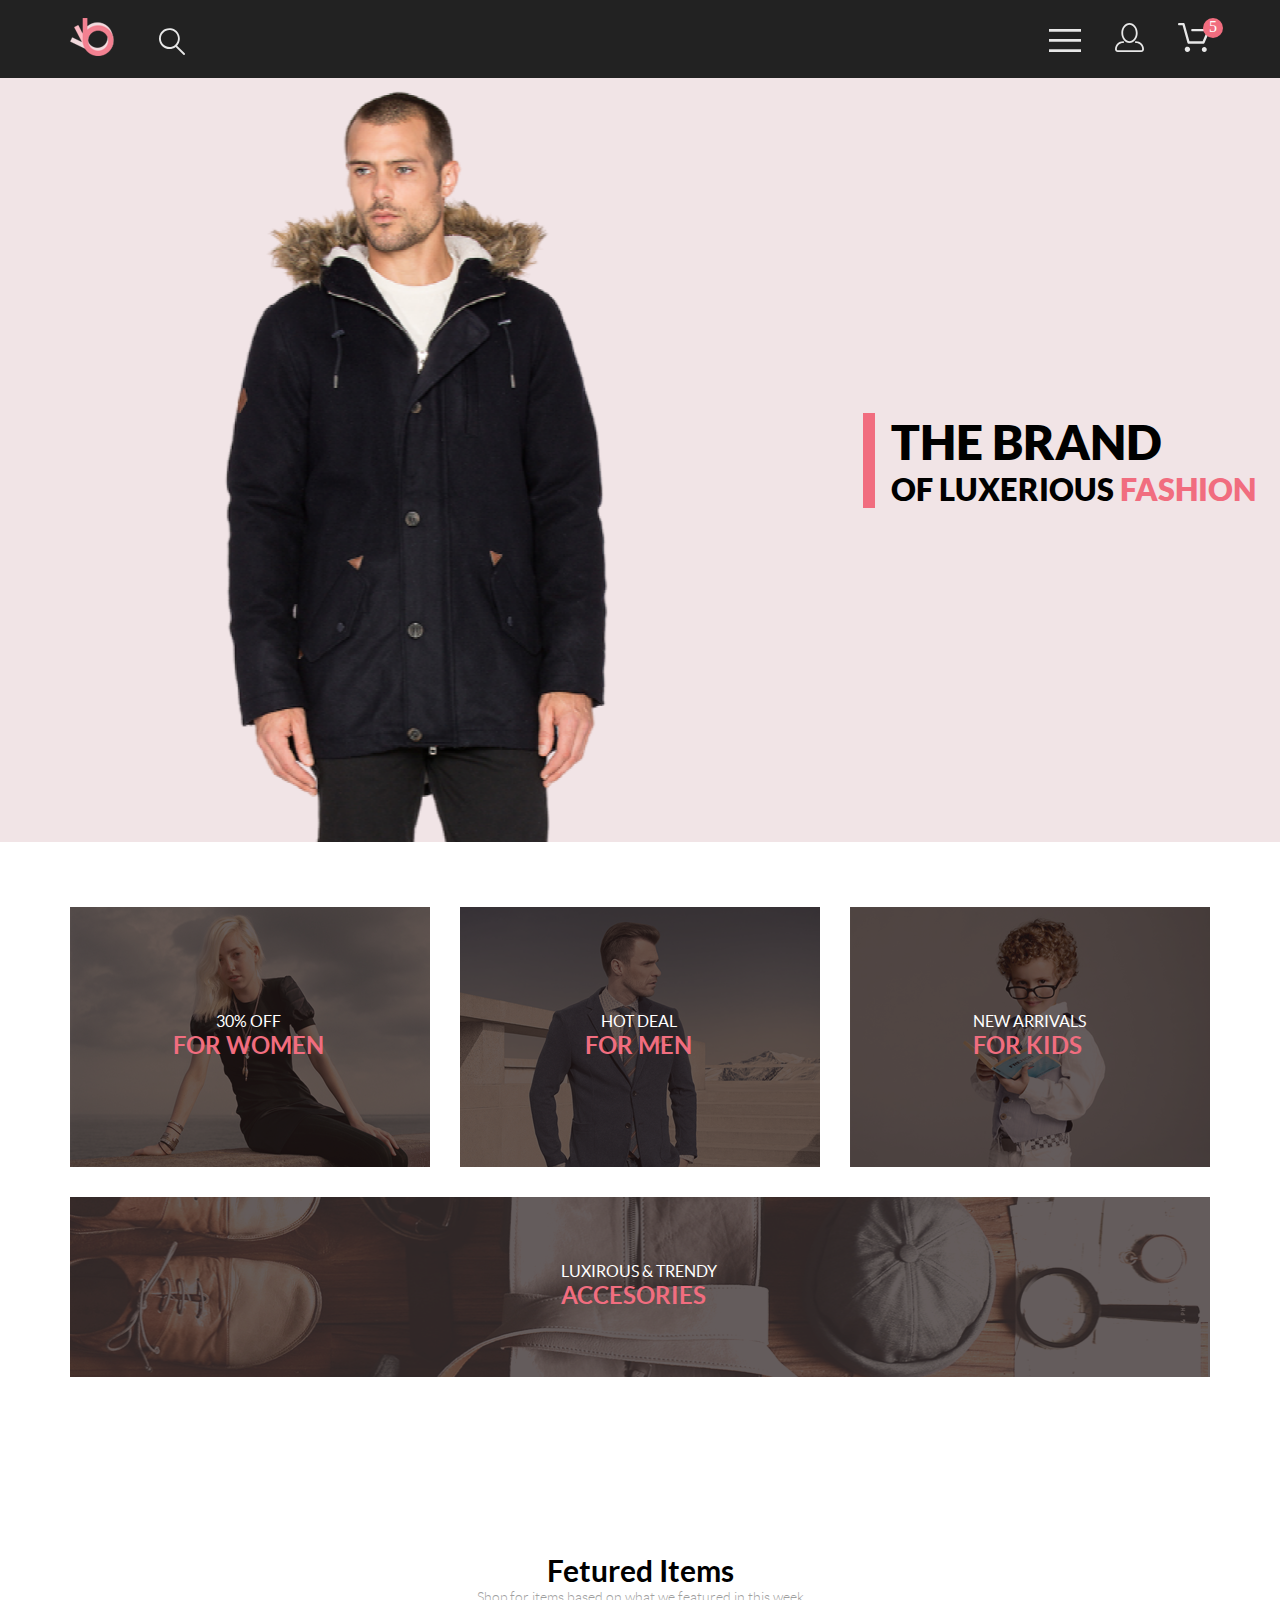
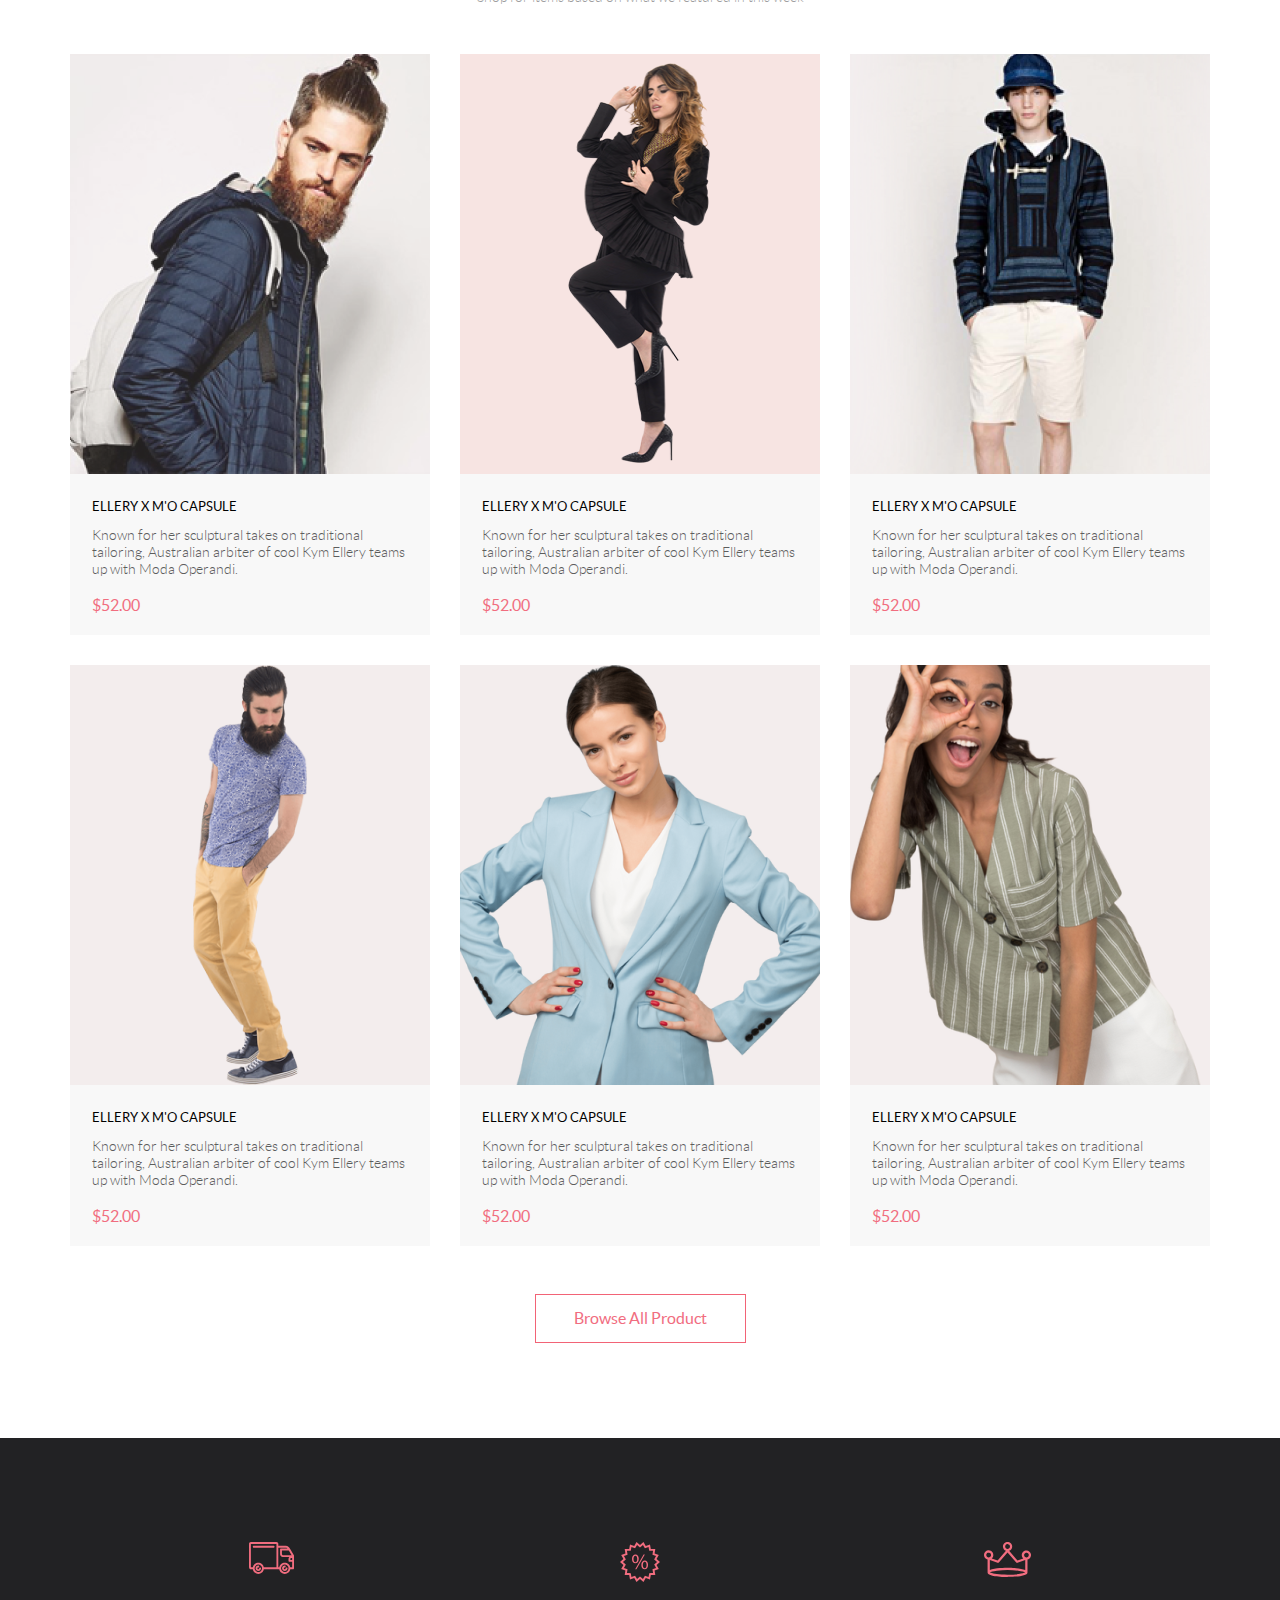
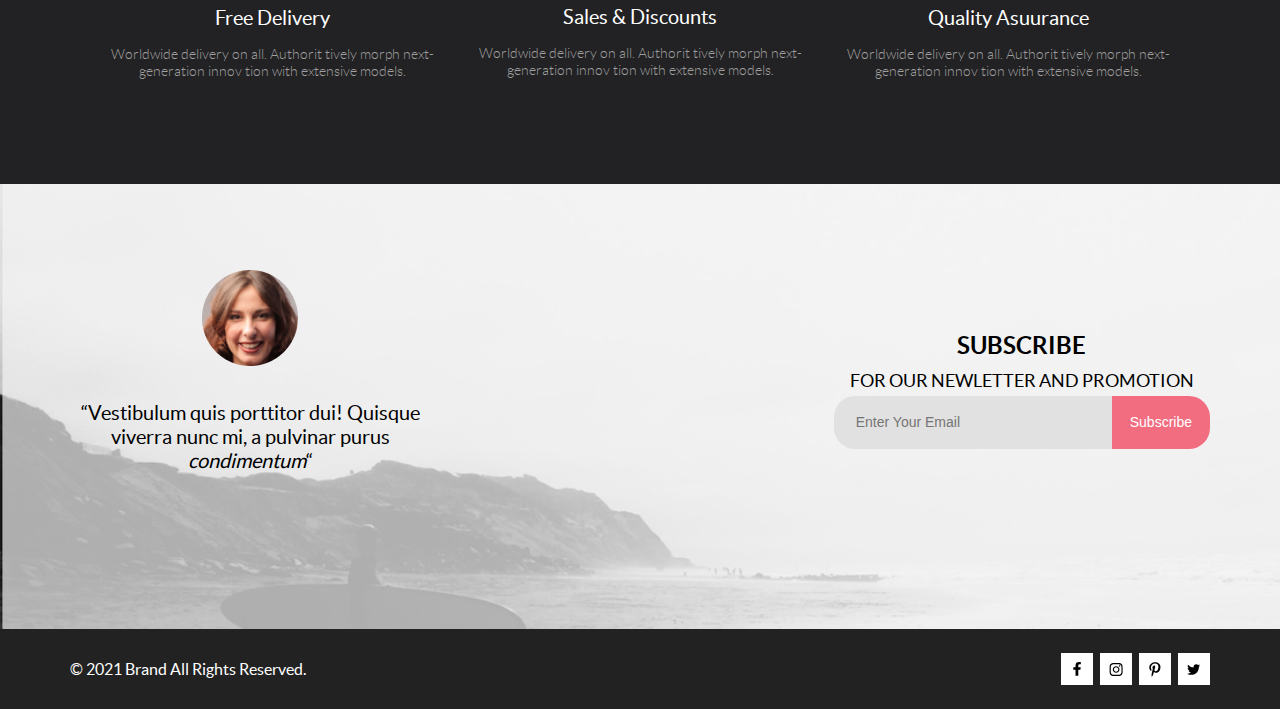
==== commit ad35960c: "Исправления" ====
--- a/index.html
+++ b/index.html
@@ -18,14 +18,14 @@
                 <img src="images/search.svg" alt="search">
             </div>
             <div class="menu__menu-wrp">
-                <a href="#" class="menu-img">
+                <a href="#" class="menu_bars">
                     <img src="images/menu.svg" alt="menu">
                 </a>
-                <a href="" class="user">
+                <a href="reg.html" class="user">
                     <img src="images/user.svg" alt="user">
                 </a>
                 <div class="cart-wrp">
-                    <a href="" class="cart">
+                    <a href="cart.html" class="cart">
                         <img class="cart" src="images/cart.svg" alt="cart">
                         <span class="cart_nmbr">5</span>
                     </a>
@@ -38,10 +38,10 @@
         <h1 class="header_heading"><span class="header_heading--big">the brand</span><span
                 class="header_heading--bol_">of luxerious <span class="header_heading--pink">fashion</span></span>
         </h1>
-        <div class="page-header--dark">
+        <div class="headerDark hidden">
             <div class="header_menu">
                 <div class="cross">
-                    <img class="header_menu-img" src="images/cross.svg" alt="cross">
+                    <img src="images/cross.svg" alt="cross">
                 </div>
                 <h3 class="menu_heading">MENU</h3>
                 <span class="menu_list-name">MAN</span>
@@ -88,7 +88,6 @@
                     <p class="grid_txt--pink">FOR MEN</p>
                 </div>
             </div>
-            </div>
             <div class="grid_wrp">
                 <img class="grid_kids" src="images/for-kids.png" alt="kids">
                 <div class="grid_kids-wrp">
@@ -109,7 +108,7 @@
             <h1 class="featured_heading">fetured items</h1>
             <p class="featured_txt">Shop for items based on what we featured in this week</p>
             <div class="featured_grid">
-                <div class="card">
+                <a href="product.html" class="card">
                     <img class="card_img" src="images/featured-img.png" alt="photo" width="360" height="420">
                     <button class="card_btn"><img class="card_cart-img" src="images/card-cart.svg" alt="cart">Add to
                         Cart</button>
@@ -121,8 +120,8 @@
                             of cool Kym Ellery teams up with Moda Operandi.</p>
                         <span class="card_price">$52.00</span>
                     </div>
-                </div>
-                <div class="card">
+                </a>
+                <a href="product.html" class="card">
                     <img class="card_img" src="images/featured-img2.png" alt="photo" width="360" height="420">
                     <button class="card_btn"><img class="card_cart-img" src="images/card-cart.svg" alt="cart">Add to
                         Cart</button>
@@ -134,8 +133,8 @@
                             of cool Kym Ellery teams up with Moda Operandi.</p>
                         <span class="card_price">$52.00</span>
                     </div>
-                </div>
-                <div class="card">
+                </a>
+                <a href="product.html" class="card">
                     <img class="card_img" src="images/featured-img3.png" alt="photo" width="360" height="420">
                     <button class="card_btn"><img class="card_cart-img" src="images/card-cart.svg" alt="cart">Add to
                         Cart</button>
@@ -147,8 +146,8 @@
                             of cool Kym Ellery teams up with Moda Operandi.</p>
                         <span class="card_price">$52.00</span>
                     </div>
-                </div>
-                <div class="card">
+                </a>
+                <a href="product.html" class="card">
                     <img class="card_img" src="images/featured-img4.png" alt="photo" width="360" height="420">
                     <button class="card_btn"><img class="card_cart-img" src="images/card-cart.svg" alt="cart">Add to
                         Cart</button>
@@ -160,8 +159,8 @@
                             of cool Kym Ellery teams up with Moda Operandi.</p>
                         <span class="card_price">$52.00</span>
                     </div>
-                </div>
-                <div class="card">
+                </a>
+                <a href="product.html" class="card">
                     <img class="card_img" src="images/featured-img5.png" alt="photo" width="360" height="420">
                     <button class="card_btn"><img class="card_cart-img" src="images/card-cart.svg" alt="cart">Add to
                         Cart</button>
@@ -173,8 +172,8 @@
                             of cool Kym Ellery teams up with Moda Operandi.</p>
                         <span class="card_price">$52.00</span>
                     </div>
-                </div>
-                <div class="card">
+                </a>
+                <a href="product.html" class="card">
                     <img class="card_img" src="images/featured-img6.png" alt="photo" width="360" height="420">
                     <button class="card_btn"><img class="card_cart-img" src="images/card-cart.svg" alt="cart">Add to
                         Cart</button>
@@ -186,9 +185,11 @@
                             of cool Kym Ellery teams up with Moda Operandi.</p>
                         <span class="card_price">$52.00</span>
                     </div>
-                </div>
-            </div>
-            <button class="featured_btn card_price">browse all product</button>
+                </a>
+            </div>
+            <a class="featured_btn" href="catalog.html">
+                Browse All Product
+            </a>
         </section>
         <section class="info">
             <div class="delivery">
@@ -210,60 +211,58 @@
                     tion with extensive models.</p>
             </div>
         </section>
-        <footer class="page-footer">
-            <div class="container footer_flex">
-                <div class="footer_info">
-                    <img src="images/footer-info-img.png" alt="photo">
-                    <p class="footer_info-txt">“Vestibulum quis porttitor dui! Quisque viverra nunc mi, a pulvinar purus
-                        <span class="italic">condimentum</span>“
-                    </p>
-                </div>
-                <form class="footer_form" action="#" method="post">
-                    <h3 class="form_heading">
-                        <div class="form_heading--bold">SUBSCRIBE</div>
-                        <div class="form_heading--regul">FOR OUR NEWLETTER AND PROMOTION</div>
-                    </h3>
-                    <input class="footer_email" type="email" placeholder="Enter Your Email">
-                    <input class="footer_submit" type="submit" value="Subscribe">
-                </form>
-            </div>
-            <div class="copy">
-                <div class="container copy--flex">
-                    <div class="copy_txt">© 2021 Brand All Rights Reserved.</div>
-                    <div class="copy_images">
-                        <a href="#" class="copy_link">
-                            <svg class="copy_img" width="11" height="16" viewBox="0 0 11 16"
-                                xmlns="http://www.w3.org/2000/svg">
-                                <path
-                                    d="M9.08836 8.28L9.50686 5.61602H6.89022V3.88729C6.89022 3.15847 7.25574 2.44806 8.42765 2.44806H9.61722V0.179975C9.61722 0.179975 8.53772 0 7.50561 0C5.35073 0 3.9422 1.27593 3.9422 3.5857V5.61602H1.54688V8.28H3.9422V14.72H6.89022V8.28H9.08836Z" />
-                            </svg>
-                        </a>
-                        <a href="#" class="copy_link">
-                            <svg class="copy_img" width="16" height="15" viewBox="0 0 16 15"
-                                xmlns="http://www.w3.org/2000/svg">
-                                <path
-                                    d="M8.13897 3.68159C6.02383 3.68159 4.31774 5.38491 4.31774 7.49663C4.31774 9.60835 6.02383 11.3117 8.13897 11.3117C10.2541 11.3117 11.9602 9.60835 11.9602 7.49663C11.9602 5.38491 10.2541 3.68159 8.13897 3.68159ZM8.13897 9.9769C6.77211 9.9769 5.65467 8.8646 5.65467 7.49663C5.65467 6.12866 6.76878 5.01636 8.13897 5.01636C9.50915 5.01636 10.6233 6.12866 10.6233 7.49663C10.6233 8.8646 9.50583 9.9769 8.13897 9.9769ZM13.0078 3.52554C13.0078 4.02026 12.6087 4.41538 12.1165 4.41538C11.621 4.41538 11.2252 4.01694 11.2252 3.52554C11.2252 3.03413 11.6243 2.63569 12.1165 2.63569C12.6087 2.63569 13.0078 3.03413 13.0078 3.52554ZM15.5386 4.42866C15.4821 3.23667 15.2094 2.18081 14.3347 1.31089C13.4634 0.440967 12.4058 0.168701 11.2119 0.108936C9.9814 0.039209 6.29321 0.039209 5.0627 0.108936C3.8721 0.165381 2.81453 0.437646 1.93987 1.30757C1.06522 2.17749 0.795836 3.23335 0.735973 4.42534C0.666134 5.65386 0.666134 9.33608 0.735973 10.5646C0.79251 11.7566 1.06522 12.8124 1.93987 13.6824C2.81453 14.5523 3.86878 14.8246 5.0627 14.8843C6.29321 14.9541 9.9814 14.9541 11.2119 14.8843C12.4058 14.8279 13.4634 14.5556 14.3347 13.6824C15.2061 12.8124 15.4788 11.7566 15.5386 10.5646C15.6085 9.33608 15.6085 5.65718 15.5386 4.42866ZM13.949 11.8828C13.6895 12.5335 13.1874 13.0349 12.5322 13.2972C11.5511 13.6857 9.22314 13.596 8.13897 13.596C7.05479 13.596 4.72348 13.6824 3.74573 13.2972C3.09389 13.0382 2.59171 12.5369 2.32898 11.8828C1.93987 10.9033 2.02967 8.57905 2.02967 7.49663C2.02967 6.41421 1.9432 4.08667 2.32898 3.1105C2.58838 2.45972 3.09056 1.95835 3.74573 1.69604C4.7268 1.30757 7.05479 1.39722 8.13897 1.39722C9.22314 1.39722 11.5545 1.31089 12.5322 1.69604C13.184 1.95503 13.6862 2.4564 13.949 3.1105C14.3381 4.08999 14.2483 6.41421 14.2483 7.49663C14.2483 8.57905 14.3381 10.9066 13.949 11.8828Z" />
-                            </svg>
-                        </a>
-                        <a href="#" class="copy_link">
-                            <svg class="copy_img" width="13" height="16" viewBox="0 0 13 16"
-                                xmlns="http://www.w3.org/2000/svg">
-                                <path
-                                    d="M6.74032 0.203125C3.55564 0.203125 0.408203 2.34063 0.408203 5.8C0.408203 8 1.63738 9.25 2.38233 9.25C2.68963 9.25 2.86655 8.3875 2.86655 8.14375C2.86655 7.85313 2.13091 7.23438 2.13091 6.025C2.13091 3.5125 4.03055 1.73125 6.4889 1.73125C8.60271 1.73125 10.1671 2.94062 10.1671 5.1625C10.1671 6.82187 9.50597 9.93437 7.36422 9.93437C6.59133 9.93437 5.93018 9.37187 5.93018 8.56563C5.93018 7.38438 6.74963 6.24062 6.74963 5.02187C6.74963 2.95312 3.835 3.32812 3.835 5.82812C3.835 6.35313 3.90018 6.93437 4.13298 7.4125C3.70463 9.26875 2.82931 12.0344 2.82931 13.9469C2.82931 14.5375 2.91311 15.1188 2.96899 15.7094C3.07452 15.8281 3.02175 15.8156 3.18316 15.7563C4.74757 13.6 4.69169 13.1781 5.3994 10.3562C5.78119 11.0875 6.76826 11.4812 7.55046 11.4812C10.8469 11.4812 12.3275 8.24688 12.3275 5.33125C12.3275 2.22813 9.66427 0.203125 6.74032 0.203125Z" />
-                            </svg>
-                        </a>
-                        <a href="#" class="copy_link">
-                            <svg class="copy_img" width="17" height="14" viewBox="0 0 17 14"
-                                xmlns="http://www.w3.org/2000/svg">
-                                <path
-                                    d="M14.417 3.74052C14.427 3.88264 14.427 4.0248 14.427 4.16692C14.427 8.50192 11.1498 13.4969 5.15986 13.4969C3.31448 13.4969 1.60022 12.9588 0.158203 12.0248C0.420396 12.0552 0.67247 12.0654 0.944752 12.0654C2.46741 12.0654 3.8691 11.5476 4.98843 10.6644C3.5565 10.6339 2.3565 9.68977 1.94305 8.39027C2.14475 8.4207 2.34642 8.44102 2.5582 8.44102C2.85063 8.44102 3.14308 8.40039 3.41533 8.32936C1.92291 8.02477 0.803551 6.70498 0.803551 5.11108V5.07048C1.23715 5.31414 1.74139 5.46642 2.2758 5.4867C1.39849 4.89786 0.823727 3.8928 0.823727 2.75573C0.823727 2.14661 0.985041 1.58823 1.26741 1.10092C2.87077 3.09077 5.28086 4.39023 7.98334 4.53239C7.93293 4.28873 7.90266 4.03495 7.90266 3.78114C7.90266 1.97402 9.35477 0.501953 11.1598 0.501953C12.0976 0.501953 12.9446 0.897891 13.5396 1.53748C14.2757 1.39536 14.9816 1.12123 15.6068 0.745609C15.3648 1.50705 14.8505 2.14664 14.1749 2.5527C14.8304 2.48167 15.4657 2.29889 16.0505 2.04511C15.6069 2.69483 15.0522 3.27348 14.417 3.74052Z" />
-                            </svg>
-                        </a>
-                    </div>
-                </div>
-            </div>
-        </footer>
     </main>
+    <footer class="page-footer">
+        <div class="container footer_flex">
+            <div class="footer_info">
+                <img src="images/footer-info-img.png" alt="photo">
+                <p class="footer_info-txt">“Vestibulum quis porttitor dui! Quisque viverra nunc mi, a pulvinar purus
+                    <span class="italic">condimentum</span>“
+                </p>
+            </div>
+            <form class="footer_form" action="#" method="post">
+                <div class="form_heading--bold">SUBSCRIBE</div>
+                <div class="form_heading--regul">FOR OUR NEWLETTER AND PROMOTION</div>
+                <input class="footer_email" type="email" placeholder="Enter Your Email">
+                <input class="footer_submit" type="submit" value="Subscribe">
+            </form>
+        </div>
+        <div class="copy">
+            <div class="container copy--flex">
+                <div class="copy_txt">© 2021 Brand All Rights Reserved.</div>
+                <div class="copy_images">
+                    <a href="#" class="copy_link">
+                        <svg class="copy_img" width="11" height="16" viewBox="0 0 11 16"
+                            xmlns="http://www.w3.org/2000/svg">
+                            <path
+                                d="M9.08836 8.28L9.50686 5.61602H6.89022V3.88729C6.89022 3.15847 7.25574 2.44806 8.42765 2.44806H9.61722V0.179975C9.61722 0.179975 8.53772 0 7.50561 0C5.35073 0 3.9422 1.27593 3.9422 3.5857V5.61602H1.54688V8.28H3.9422V14.72H6.89022V8.28H9.08836Z" />
+                        </svg>
+                    </a>
+                    <a href="#" class="copy_link">
+                        <svg class="copy_img" width="16" height="15" viewBox="0 0 16 15"
+                            xmlns="http://www.w3.org/2000/svg">
+                            <path
+                                d="M8.13897 3.68159C6.02383 3.68159 4.31774 5.38491 4.31774 7.49663C4.31774 9.60835 6.02383 11.3117 8.13897 11.3117C10.2541 11.3117 11.9602 9.60835 11.9602 7.49663C11.9602 5.38491 10.2541 3.68159 8.13897 3.68159ZM8.13897 9.9769C6.77211 9.9769 5.65467 8.8646 5.65467 7.49663C5.65467 6.12866 6.76878 5.01636 8.13897 5.01636C9.50915 5.01636 10.6233 6.12866 10.6233 7.49663C10.6233 8.8646 9.50583 9.9769 8.13897 9.9769ZM13.0078 3.52554C13.0078 4.02026 12.6087 4.41538 12.1165 4.41538C11.621 4.41538 11.2252 4.01694 11.2252 3.52554C11.2252 3.03413 11.6243 2.63569 12.1165 2.63569C12.6087 2.63569 13.0078 3.03413 13.0078 3.52554ZM15.5386 4.42866C15.4821 3.23667 15.2094 2.18081 14.3347 1.31089C13.4634 0.440967 12.4058 0.168701 11.2119 0.108936C9.9814 0.039209 6.29321 0.039209 5.0627 0.108936C3.8721 0.165381 2.81453 0.437646 1.93987 1.30757C1.06522 2.17749 0.795836 3.23335 0.735973 4.42534C0.666134 5.65386 0.666134 9.33608 0.735973 10.5646C0.79251 11.7566 1.06522 12.8124 1.93987 13.6824C2.81453 14.5523 3.86878 14.8246 5.0627 14.8843C6.29321 14.9541 9.9814 14.9541 11.2119 14.8843C12.4058 14.8279 13.4634 14.5556 14.3347 13.6824C15.2061 12.8124 15.4788 11.7566 15.5386 10.5646C15.6085 9.33608 15.6085 5.65718 15.5386 4.42866ZM13.949 11.8828C13.6895 12.5335 13.1874 13.0349 12.5322 13.2972C11.5511 13.6857 9.22314 13.596 8.13897 13.596C7.05479 13.596 4.72348 13.6824 3.74573 13.2972C3.09389 13.0382 2.59171 12.5369 2.32898 11.8828C1.93987 10.9033 2.02967 8.57905 2.02967 7.49663C2.02967 6.41421 1.9432 4.08667 2.32898 3.1105C2.58838 2.45972 3.09056 1.95835 3.74573 1.69604C4.7268 1.30757 7.05479 1.39722 8.13897 1.39722C9.22314 1.39722 11.5545 1.31089 12.5322 1.69604C13.184 1.95503 13.6862 2.4564 13.949 3.1105C14.3381 4.08999 14.2483 6.41421 14.2483 7.49663C14.2483 8.57905 14.3381 10.9066 13.949 11.8828Z" />
+                        </svg>
+                    </a>
+                    <a href="#" class="copy_link">
+                        <svg class="copy_img" width="13" height="16" viewBox="0 0 13 16"
+                            xmlns="http://www.w3.org/2000/svg">
+                            <path
+                                d="M6.74032 0.203125C3.55564 0.203125 0.408203 2.34063 0.408203 5.8C0.408203 8 1.63738 9.25 2.38233 9.25C2.68963 9.25 2.86655 8.3875 2.86655 8.14375C2.86655 7.85313 2.13091 7.23438 2.13091 6.025C2.13091 3.5125 4.03055 1.73125 6.4889 1.73125C8.60271 1.73125 10.1671 2.94062 10.1671 5.1625C10.1671 6.82187 9.50597 9.93437 7.36422 9.93437C6.59133 9.93437 5.93018 9.37187 5.93018 8.56563C5.93018 7.38438 6.74963 6.24062 6.74963 5.02187C6.74963 2.95312 3.835 3.32812 3.835 5.82812C3.835 6.35313 3.90018 6.93437 4.13298 7.4125C3.70463 9.26875 2.82931 12.0344 2.82931 13.9469C2.82931 14.5375 2.91311 15.1188 2.96899 15.7094C3.07452 15.8281 3.02175 15.8156 3.18316 15.7563C4.74757 13.6 4.69169 13.1781 5.3994 10.3562C5.78119 11.0875 6.76826 11.4812 7.55046 11.4812C10.8469 11.4812 12.3275 8.24688 12.3275 5.33125C12.3275 2.22813 9.66427 0.203125 6.74032 0.203125Z" />
+                        </svg>
+                    </a>
+                    <a href="#" class="copy_link">
+                        <svg class="copy_img" width="17" height="14" viewBox="0 0 17 14"
+                            xmlns="http://www.w3.org/2000/svg">
+                            <path
+                                d="M14.417 3.74052C14.427 3.88264 14.427 4.0248 14.427 4.16692C14.427 8.50192 11.1498 13.4969 5.15986 13.4969C3.31448 13.4969 1.60022 12.9588 0.158203 12.0248C0.420396 12.0552 0.67247 12.0654 0.944752 12.0654C2.46741 12.0654 3.8691 11.5476 4.98843 10.6644C3.5565 10.6339 2.3565 9.68977 1.94305 8.39027C2.14475 8.4207 2.34642 8.44102 2.5582 8.44102C2.85063 8.44102 3.14308 8.40039 3.41533 8.32936C1.92291 8.02477 0.803551 6.70498 0.803551 5.11108V5.07048C1.23715 5.31414 1.74139 5.46642 2.2758 5.4867C1.39849 4.89786 0.823727 3.8928 0.823727 2.75573C0.823727 2.14661 0.985041 1.58823 1.26741 1.10092C2.87077 3.09077 5.28086 4.39023 7.98334 4.53239C7.93293 4.28873 7.90266 4.03495 7.90266 3.78114C7.90266 1.97402 9.35477 0.501953 11.1598 0.501953C12.0976 0.501953 12.9446 0.897891 13.5396 1.53748C14.2757 1.39536 14.9816 1.12123 15.6068 0.745609C15.3648 1.50705 14.8505 2.14664 14.1749 2.5527C14.8304 2.48167 15.4657 2.29889 16.0505 2.04511C15.6069 2.69483 15.0522 3.27348 14.417 3.74052Z" />
+                        </svg>
+                    </a>
+                </div>
+            </div>
+        </div>
+    </footer>
     <script src="script.js"></script>
 </body>
 
--- a/css/style.css
+++ b/css/style.css
@@ -44,7 +44,6 @@
 
 body {
     margin: 0 auto;
-    max-width: 1600px;
 }
 
 .container {
@@ -69,7 +68,7 @@
     text-decoration: none;
 }
 
-.menu-img {
+.menu_bars {
     padding-right: 30px;
     text-decoration: none;
 }
@@ -105,8 +104,21 @@
     position: relative;
 }
 
+.headerDark {
+    background: rgba(0, 0, 0, 0.5);
+    position: absolute;
+    left: 0;
+    top: 0;
+    width: 100%;
+    height: 100%;
+}
+
+.hidden {
+    display: none;
+}
+
 .header-img {
-    margin-right: 39px
+    margin-right: 63px
 }
 
 .header_heading {
@@ -185,8 +197,8 @@
 
 .grid {
     display: grid;
-    grid-template-columns: repeat(3, 1fr);
-    grid-template-rows: repeat(2, 1fr);
+    grid-template-columns: repeat(3, 360px);
+    grid-template-rows: repeat(2, 260px);
     grid-gap: 30px;
     padding: 65px 0 96px 0;
 }
@@ -278,6 +290,11 @@
 
 .card {
     position: relative;
+    max-width: 360px;
+    display: block;
+    text-decoration: none;
+    color: #000;
+    margin: 0 auto;
 }
 
 .card_img {
@@ -311,7 +328,7 @@
 
 .card_txt-wrp {
     background-color: #F8F8F8;
-    padding: 25px 28px 20px 16px;
+    padding: 25px 22px 20px;
 }
 
 .card_heading {
@@ -334,23 +351,46 @@
     line-height: 19px;
     color: #F16D7F;
     font-family: lato-regular, arial, sans-serif;
+
 }
 
 .featured_btn {
     padding: 14px 38px;
     background-color: transparent;
     border: 1px solid #F26376;
-    text-transform: capitalize;
-}
+    font-size: 16px;
+    line-height: 19px;
+    color: #F16D7F;
+    font-family: lato-regular, arial, sans-serif;
+    display: flex;
+    align-items: center;
+    text-decoration: none;
+}
+
+@keyframes shadow-pop-tr {
+    0% {
+      box-shadow: 0 0 #F16D7F;
+      transform: translateX(0) translateY(0);
+    }
+    100% {
+      box-shadow: -1px -1px #F16D7F, -8px -8px #F16D7F;
+      transform: translateX(8px) translateY(8px);
+    }
+  }
 
 .featured_btn:hover {
     background: #F16D7F;
     color: #fff;
+    animation: shadow-pop-tr 0.4s cubic-bezier(0.470, 0.000, 0.745, 0.715) both;
 }
 
 .featured_btn:active {
     background: transparent;
     color: #F16D7F;
+}
+
+.featured_btn:hover .collection__btn {
+    fill: #fff;
 }
 
 .info {
@@ -373,8 +413,7 @@
     font-size: 19.96px;
     line-height: 24px;
     color: #fff;
-    margin: 0;
-    margin-bottom: 16px;
+    margin: 0 0 16px;
     font-family: lato-regular, arial, sans-serif;
     text-transform: capitalize;
     font-weight: 400;
@@ -398,6 +437,7 @@
 
 .page-footer {
     background-image: url(../images/footer-bcg-img.png);
+    background-size: cover;
 }
 
 .footer_flex {
@@ -429,11 +469,7 @@
 
 .footer_form {
     text-align: center;
-}
-
-.form_heading {
-    margin: 0;
-    margin-bottom: 32px;
+    margin-top: 32px;
 }
 
 .form_heading--bold {
@@ -482,7 +518,7 @@
 .copy--flex {
     display: flex;
     justify-content: space-between;
-    flex-wrap: wrap;
+    align-items: center;
 }
 
 .copy_txt {
@@ -493,12 +529,20 @@
     font-weight: 400;
 }
 
+.copy_images {
+    display: flex;
+}
+
 .copy_link {
     text-align: center;
     background-color: #fff;
-    padding: 8px 9px 7px 9px;
     text-decoration: none;
     margin-left: 7px;
+    width: 32px;
+    height: 32px;
+    align-items: center;
+    display: flex;
+    justify-content: center;
 }
 
 .copy_link:hover {
@@ -514,15 +558,637 @@
     fill: #fff;
 }
 
+/* ---------------------Catalog----------------------------- */
+
+.newArrivals {
+    padding-top: 60px;
+    padding-bottom: 60px;
+    background: #F8F3F4;
+}
+
+.container--flex {
+    display: flex;
+    justify-content: space-between;
+}
+
+.header__left {
+    margin: 0;
+    font-size: 24px;
+    line-height: 29px;
+    color: #F16D7F;
+    font-family: lato-regular, arial, sans-serif;
+    font-weight: 400;
+}
+
+.header__right {
+    margin: 0;
+}
+
+.header__link {
+    text-decoration: none;
+    font-family: lato-light, arial, sans-serif;
+    color: #636363;
+}
+
+.header__link--pink {
+    color: #F16D7F;
+    font-weight: 700;
+}
+
+.filters {
+    padding-top: 51px;
+    padding-bottom: 19px;
+    display: flex;
+}
+
+.filters__button {
+    display: block;
+    outline: none;
+    cursor: pointer;
+    background-color: transparent;
+    border: none;
+    margin-right: 304px;
+    padding: 0;
+}
+
+.filters__txt {
+    margin-right: 11px;
+    font-family: lato-bold, arial, sans-serif;
+    font-weight: 600;
+    font-size: 14px;
+    line-height: 17px;
+}
+
+.filters__txt--pink {
+    color: #ef5b70 !important;
+    left: 16px;
+    top: 13px;
+}
+
+.filters__img--pink {
+    left: 16px;
+    top: 13px;
+    fill: #ef5b70;
+}
+
+.filters__txt,
+.filters__left,
+.filters__img {
+    position: relative;
+    z-index: 1;
+}
+
+.filters__button,
+.filters__img {
+    z-index: 2;
+}
+
+.left-popup {
+    position: absolute;
+    left: 0;
+    top: 0;
+    width: 360px;
+    background: #FFFFFF;
+    box-shadow: 6px 4px 35px rgba(0, 0, 0, 0.21);
+    padding: 46px 16px 16px;
+    box-sizing: border-box;
+}
+
+.left-popup-wrp {
+    margin-bottom: 24px;
+}
+
+.left-popup__link {
+    display: block;
+    text-decoration: none;
+    padding-left: 34px;
+    padding-right: 16px;
+    font-size: 14px;
+    line-height: 17px;
+    color: #6f6e6e;
+    font-family: lato-regular, arial, sans-serif;
+    margin-bottom: 11px;
+}
+
+.filters__center {
+    display: flex;
+}
+
+.arrow {
+    margin-left: 10px;
+}
+
+.left-popup__heading {
+    font-size: 14px;
+    line-height: 37px;
+    color: #ef5b70;
+    padding-left: 11px;
+    border-bottom: 1px solid #ebebeb;
+    margin-bottom: 24px;
+    position: relative;
+    cursor: pointer;
+    border-left: 5px solid #EF5B70;
+    font-family: lato-regular, arial, sans-serif;
+}
+
+.center-button {
+    cursor: pointer;
+    padding: 0;
+    align-items: center;
+    font-family: lato-regular, arial, sans-serif;
+    color: #6F6E6E;
+    font-size: 14px;
+    line-height: 17px;
+}
+
+.trending-wrp {
+    margin-right: 28px;
+    display: flex;
+    align-items: center;
+}
+
+.price-wrp {
+    display: flex;
+    align-items: center;
+}
+
+.size-wrp {
+    margin-right: 28px;
+    position: relative;
+    display: flex;
+    align-items: center;
+}
+
+.size__list {
+    position: absolute;
+    left: 0;
+    top: 25px;
+    width: 79px;
+    height: 103px;
+    background: #ffffff;
+    box-shadow: 6px 4px 35px rgb(0, 0, 0, 21%);
+    padding: 7px 9px;
+    box-sizing: border-box;
+    font-size: 14px;
+    color: #6f6e6e;
+    z-index: 1;
+}
+
+.size__item {
+    font-size: 14px;
+    line-height: 16px;
+    color: #6F6E6E;
+    font-family: lato-regular, arial, sans-serif;
+    margin-bottom: 5px;
+}
+
+.catalog__pagination {
+    margin: 0 auto;
+    width: 284px;
+    padding: 15px 16px;
+    border: 1px solid #c4c4c4;
+    border-radius: 5px;
+    display: flex;
+    justify-content: space-between;
+    margin-bottom: 96px; 
+}
+
+.reverse {
+    transform: rotate(180deg);
+}
+
+.pagination__link {
+    text-decoration: none;
+    font-size: 16px;
+    color: #c4c4c4;
+    font-family: lato-light, arial, sans-serif;
+    font-weight: 300;
+    line-height: 19px;
+}
+
+.pagination__link:hover {
+    color: #EF5B70;
+}
+
+.catalog_grid {
+    display: grid;
+    grid-gap: 30px;
+    grid-template: repeat(2, 1fr) / repeat(3, 1fr);
+    padding-top: 64px;
+    padding-bottom: 48px;
+}
+
+/* ---------------------Product----------------------------- */
+
+.cart__pagination {
+    display: flex;
+    justify-content: space-between;
+    align-items: center;
+    background: #F7F7F7;
+    padding-top: 11px;
+    padding-bottom: 42px;
+}
+
+.cart-arrow {
+    background: rgba(42, 42, 42, 0.15);
+    padding: 12px 17px;
+}
+
+.cart-arrow:hover .cart-arrow--pink{
+    fill: #F16D7F;
+}
+
+.wmn-collection {
+    position: relative;
+    z-index: 1;
+    background-color: #fff;
+    width: 1024px;
+    border: 1px solid #EAEAEA;
+    box-sizing: border-box;
+    top: -65px;
+    left: 0;
+}
+
+.collection-wrp {
+    display: flex;
+    flex-direction: column;
+    text-align: center;
+    padding: 65px 0;
+    align-items: center;
+}
+
+.collection_txt-wrp {
+    padding-bottom: 65px;
+    border-bottom: 1px solid #EAEAEA;
+    margin-bottom: 65px;
+}
+
+.collection__heading,
+.collection__heading-pink,
+.collection__price,
+.collection__txt {
+    font-family: lato-light, arial, sans-serif;
+}
+
+.collection__heading-pink {
+    margin: 0;
+    font-size: 14px;
+    line-height: 17px;
+    color: #F16D7F;
+    margin-bottom: 12px;
+}
+
+.collection__heading-pink::after {
+    content: "";
+    background-color: #EF5B70;
+    height: 3px;
+    width: 63px;
+    display: block;
+    margin: 0 auto;
+    margin-top: 12px;
+}
+
+.collection__heading {
+    margin: 0;
+    font-size: 18px;
+    line-height: 22px;
+    color: #4D4D4D;
+}
+
+.collection__txt {
+    margin: 0;
+    font-size: 14px;
+    line-height: 17px;
+    color: #5E5E5E;
+    margin-top: 48px;
+    margin-bottom: 32px;
+    max-width: 555px;
+}
+
+.collection__price {
+    font-size: 24px;
+    line-height: 29px;
+    color: #EF5B70;
+}
+
+.collection_filter-wrp {
+    margin-bottom: 48px;
+    display: flex;
+    justify-content: center;
+}
+
+.collection__btn {
+    margin-right: 23px;
+    fill: #EF5B70;
+}
+
+.btn--margin {
+    margin-right: 23px;
+}
+
+.cart-cards {
+    display: flex;
+    justify-content: center;
+}
+
+.cart-grid {
+    display: grid;
+    grid-template: 1fr / repeat(3, 360px);
+    grid-gap: 30px;
+    padding: 129px 0;
+}
+
+/* ---------------------Cart----------------------------- */
+
+.cart--flex {
+    display: flex;
+    justify-content: space-between;
+}
+
+.cart__left {
+    padding-top: 96px;
+    padding-bottom: 128px;
+}
+
+.mango {
+    display: flex;
+    box-shadow: 17px 19px 24px rgba(0, 0, 0, 0.13);
+}
+
+.mango--margin {
+    margin-bottom: 40px;
+}
+
+.mango__img {
+    width: 262px;
+    height: 306px;
+}
+.mango__heading {
+    font-size: 24px;
+    line-height: 29px;
+    font-family: lato-light, arial, sans-serif;
+    margin: 0;
+    margin-bottom: 42px;
+}
+
+.mango__txt-wrp {
+    padding-top: 22px;
+    padding-left: 31px;
+    width: 209px;
+}
+
+.mango__info {
+    font-size: 22px;
+    line-height: 26px;
+    color: #575757;
+    display: block;
+    font-family: lato-regular, arial, sans-serif;
+    margin-bottom: 6px;
+}
+
+.mango__info--pink {
+    color: #F16D7F;
+}
+
+.mango__info--margin {
+    margin-left: 40px;
+}
+
+.mango__cross {
+    width: 18px;
+    height: 18px;
+    padding-top: 28px;
+    padding-right: 22px;
+    padding-left: 165px;
+}
+
+.left__btn-wrp {
+    display: flex;
+    justify-content: space-between;
+    margin-top: 72px;
+}
+
+.left__btn {
+    font-size: 14px;
+    line-height: 17px;
+    font-family: lato-light, arial, sans-serif;
+    padding: 16px 40px;
+    outline: none;
+    background-color: transparent;
+    border: 1px solid #A4A4A4;
+    cursor: pointer;
+}
+
+.cart__right {
+    padding-top: 113px;
+    display: flex;
+    flex-direction: column;
+    align-items: flex-start;
+}
+
+.right__heading {
+    font-family: lato-light, arial, sans-serif;
+    margin: 0;
+    margin-bottom: 20px;
+    font-weight: 300;
+}
+
+.right__input-wrp {
+    max-width: 360px;
+}
+
+.right__input {
+    width: 341px;
+    padding: 13px 0 16px 17px;
+    border: 1px solid #A4A4A4;
+    margin-bottom: 20px;
+    font-size: 13px;
+    line-height: 16px;
+    font-family: lato-light, arial, sans-serif;
+}
+
+.quote {
+    outline: none;
+    background-color: transparent;
+    border: 1px solid #A4A4A4;
+    padding: 10px 14px;
+    color: #4A4A4A;
+    font-size: 11px;
+    line-height: 13px;
+    cursor: pointer;
+}
+
+.right__wrp {
+    padding: 39px 36px 44px 44px;
+    display: flex;
+    flex-direction: column;
+    align-items: flex-end;
+    background: #F5F3F3;
+    margin-top: 57px;
+    box-sizing: border-box;
+}
+
+.right__sub {
+    width: 108px;
+    display: flex;
+    justify-content: space-between;
+    font-size: 11px;
+    line-height: 13px;
+    color: #4A4A4A;
+    font-family: lato-regular, arial, sans-serif;
+}
+
+.right__grand {
+    width: 170px;
+    display: flex;
+    justify-content: space-between;
+    font-family: lato-light, arial, sans-serif;
+    margin-top: 12px;
+}
+
+.strip {
+    height: 1px;
+    background: #E2E2E2;
+    width: 275px;
+    border: none;
+    margin: 0;
+    margin-top: 21px;
+    margin-bottom: 17px;
+}
+
+.checkout {
+    font-size: 16px;
+    line-height: 19px;
+    color: #FFFFFF;
+    padding: 16px 45px;
+    background: #F16D7F;
+    outline: none;
+    border: none;
+    font-family: lato-light, arial, sans-serif;
+    cursor: pointer;
+}
+
+/* ---------------------Registration----------------------------- */
+
+.reg {
+    display: flex;
+    padding-top: 64px;
+    padding-bottom: 96px;
+    font-family: lato-light, arial, sans-serif;
+}
+
+.regLeft {
+    width: 360px;
+    margin-right: 128px;
+}
+
+.regLeft__tittle {
+    margin: 0;
+    margin-bottom: 20px;
+}
+
+.regLeft__input {
+    width: 340px;
+    padding: 12px 0 15px 16px;
+}
+
+.regLeft__input_margin {
+    margin-bottom: 20px;
+}
+
+.regLeft__inputWrp {
+    display: flex;
+    align-items: center;
+    font-size: 11px;
+    line-height: 13px;
+    margin-top: 31px;
+    margin-bottom: 33px;
+}
+
+.regLeft__inputCheckbox {
+    border-radius: 50px;
+    width: 17px;
+    height: 17px;
+    margin: 0;
+    margin-right: 10px;
+}
+
+.regLeft__inputCheckbox_margin {
+    margin-left: 20px;
+}
+
+.regLeft__login {
+    margin: 0;
+    margin-bottom: 20px;
+}
+
+.regLeft__txt {
+    font-size: 13px;
+    line-height: 16px;
+    color: #B1B1B1;
+    margin-top: 15px;
+    margin-bottom: 39px;
+}
+
+.regLeft__btn {
+    padding: 16px 29px;
+    background: #F16D7F;
+    color: white;
+    fill: white;
+    cursor: pointer;
+    outline: none;
+    border: none;
+}
+
+.regLeft__arrow {
+    margin-left: 20px;
+}
+
+.regRight {
+    width: 609px;
+}
+
+.regRight__tittle {
+    margin: 0;
+    font-size: 24px;
+    line-height: 29px;
+    font-weight: 300;
+}
+
+.regRight__txt {
+    font-size: 24px;
+    line-height: 29px;
+    margin-top: 22px;
+    margin-bottom: 21px;
+}
+
+.regRight__list {
+    margin: 0;
+    font-size: 24px;
+    line-height: 29px;
+    list-style-type: none;
+    padding: 0;
+}
+
+.regRight__item {
+    margin-bottom: 16px;
+    position: relative;
+}
+
+.regRight__item::before {
+    content: url(../images/regTick.svg);
+    margin-right: 23px; 
+}
+
+.regRight__item:last-child {
+    margin: 0;
+}
+
 @media (max-width:768px) {
 
 .menu {
     padding-right: 32px;
     padding-left: 32px;
-}
-
-.menu-img {
-    padding-right: 25px;
 }
 
 .user {
@@ -584,6 +1250,8 @@
 .grid {
     grid-gap: 19px;
     padding: 20px 16px 155px;
+    margin: 0 auto;
+    grid-template: repeat(2, 167px) / repeat(3, 232px);
 }
 
 .featured-items {
@@ -594,10 +1262,6 @@
     grid-template: repeat(3, 1fr) / repeat(2, 1fr);
     padding: 73px 16px 32px 16px;
     grid-gap: 16px;
-}
-
-.card {
-    width: 360px;
 }
 
 .info {
@@ -638,9 +1302,103 @@
 .copy {
     padding: 30px 32px;
 }
+
+.newArrivals{
+    padding-right: 16px;
+    padding-left: 16px;
+}
+
+.filters {
+    padding-right: 16px;
+    padding-left: 16px;
+    justify-content: space-between;
+}
+
+.catalog_grid {
+    padding: 40px 16px;
+    grid-gap: 16px;
+    grid-template: repeat(3, 1fr) / repeat(2, 1fr);
+}
+
+.card-hidden {
+    display: none;
+}
+
+.cart__pagination {
+    padding-top: 30px;
+    padding-bottom: 29px;
+}
+
+.wmn-collection {
+    position: static;
+    max-width: 768px;
+}
+
+.cart__pagination {
+    position: static;
+}
+
+.cart-cards {
+    display: block;
+}
+
+.cart-grid {
+    grid-gap: 16px;
+    padding-left: 16px;
+}
+
+.cart--flex {
+    flex-wrap: wrap;
+    margin-bottom: 128px;
+}
+
+.cart__left {
+    padding-top: 60px;
+    padding-bottom: 64px;
+    margin: 0 auto;
+}
+
+.left__btn-wrp {
+    justify-content: space-evenly;
+}
+
+.cart__right {
+    padding-top: 0;
+    flex-direction: row;
+    margin: 0 auto;
+}
+
+.right__input-wrp {
+    margin-right: 15px;
+}
+
+.reg {
+    margin: 0 auto;
+    justify-content: center;
+    padding-top: 40px;
+}
+
+.regLeft {
+    margin-right: 22px;
+}
+
+.regRight {
+    width: 354px;
+}
+
+.regRight__txt,
+.regRight__tittle,
+.regRight__item {
+    font-size: 16px;
+    line-height: 19px;
+}
 }
 
 @media (max-width:376px) {
+
+.container {
+    max-width: 375px;
+}
 
 .menu {
     padding-right: 16px;
@@ -685,8 +1443,15 @@
 .grid {
     grid-template-columns: 1fr;
     grid-template-rows: repeat(3, 1fr);
+    padding: 0;
     padding-top: 46px;
     padding-bottom: 64px;
+}
+
+.grid_wrp {
+    width: 343px;
+    height: 247px;
+    margin: 0 auto;
 }
 
 .grid_women,
@@ -703,7 +1468,7 @@
 
 .grid_men-wrp {
     top: 101px;
-    left: 72px;
+    left: 115px;
 }
 
 .grid_kids-wrp {
@@ -732,7 +1497,7 @@
 
 .featured_grid {
     grid-template: repeat(6, 1fr) / 1fr;
-    padding: 64px 7px 41px 7px;
+    padding: 64px 0 41px;
 }
 
 .info {
@@ -777,4 +1542,169 @@
 .copy_txt {
     margin-top: 40px;
 }
+
+.newArrivals {
+    padding-top: 24px;
+    padding-bottom: 46px;
+}
+
+.container--flex {
+    flex-direction: column;
+    align-items: center;
+}
+
+.header__right {
+    margin-top: 32px;
+}
+
+.filters {
+    padding-left: 8px;
+    padding-right: 8px;
+}
+
+.filters__button {
+    width: 38px;
+}
+
+.filters__left {
+    width: 38px;
+    margin-right: 52px;
+}
+
+.filters__txt {
+    display: none;
+}
+
+.filters__img {
+    width: 37px;
+    height: 25px;
+}
+
+.center-button {
+    font-size: 12px;
+    line-height: 14px;
+}
+
+.trending-wrp {
+    margin-right: 23px;
+}
+
+.size-wrp {
+    margin-right: 23px;
+}
+
+.arrow {
+    height: 5px;
+    margin-left: 9px;
+}
+
+.catalog_grid {
+    grid-template: repeat(6, 1fr) / 1fr;
+    padding: 32px 0 40px;
+}
+
+.catalog__pagination {
+    margin-bottom: 64px;
+}
+
+.cart__pagination {
+    padding-top: 85px;
+    padding-bottom: 85px;
+}
+.collection__txt {
+    max-width: 326px;
+}
+
+.pagin__img {
+    position: relative;
+    min-width: 374px;
+}
+
+.cart-arrow {
+    position: absolute;
+    z-index: 1;
+}
+
+.cart-arrow--pos {
+    right: 0;
+}
+
+.cart-grid {
+    grid-template: repeat(2, 1fr) / 360px;
+    padding-left: 0;
+    max-width: 360px;
+    margin: 0 auto;
+}
+
+.shopping {
+    text-align: center;
+    padding-top: 50px;
+}
+
+.cart--flex {
+    margin-bottom: 96px;
+}
+
+.cart__left {
+    padding-bottom: 48px;
+}
+
+.mango {
+    width: 358px;
+}
+
+.mango__img {
+    width: 143px;
+    height: 188px;
+}
+
+.mango__txt-wrp {
+    padding-top: 13px;
+    padding-left: 17px;
+    width: 139px;
+}
+
+.mango__heading {
+    margin-bottom: 25px;
+    font-size: 16px;
+    line-height: 19px;
+}
+
+.mango__info {
+    margin-bottom: 4px;
+    font-size: 14px;
+    line-height: 17px;
+}
+
+.mango__cross {
+    padding-top: 17px;
+    padding-right: 12px;
+    padding-left: 29px;
+}
+
+.left__btn-wrp {
+    justify-content: space-between;
+    margin-top: 30px;
+}
+
+.left__btn {
+    padding: 9px 21px;
+    font-size: 12px;
+    line-height: 14px;
+}
+
+.cart__right {
+    flex-direction: column;
+    width: 360px;
+}
+
+.reg {
+    flex-direction: column;
+    align-items: center;
+}
+
+.regLeft {
+    margin: 0;
+    margin-bottom: 20px;
+}
 }